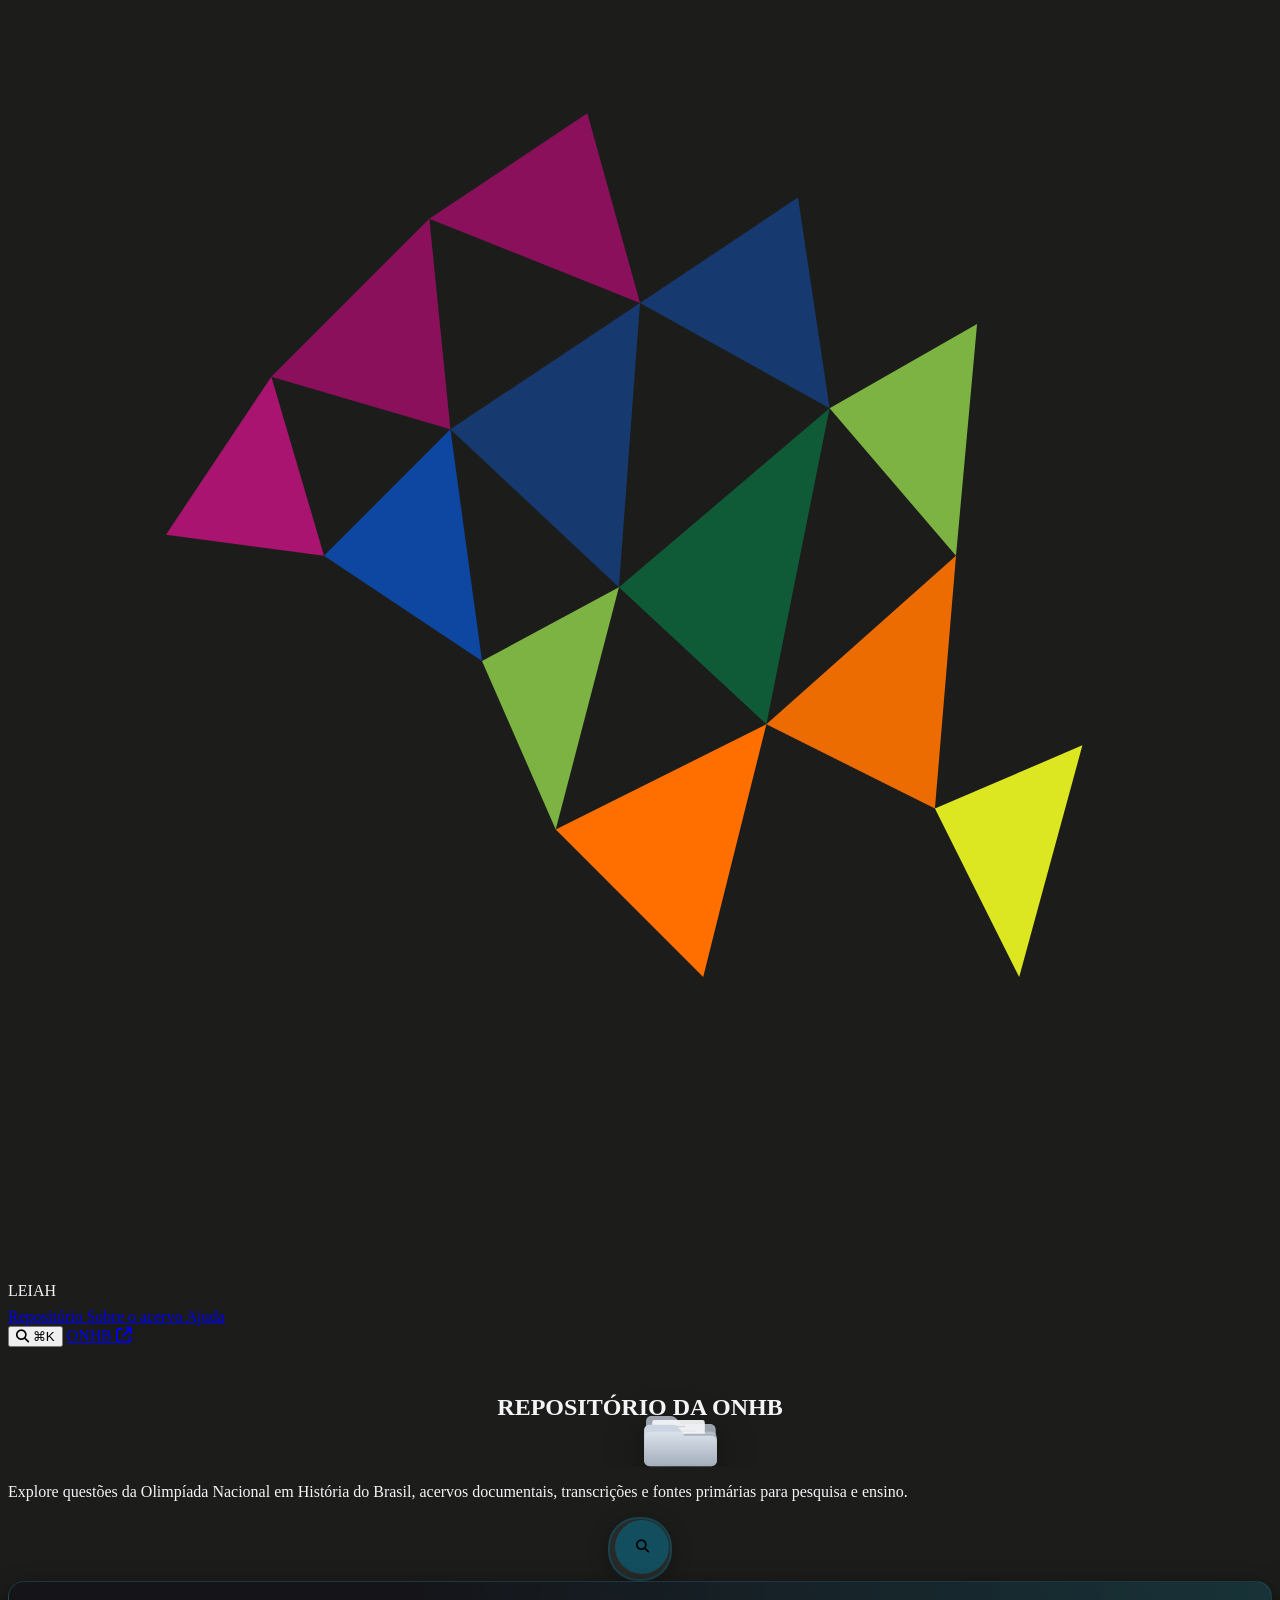
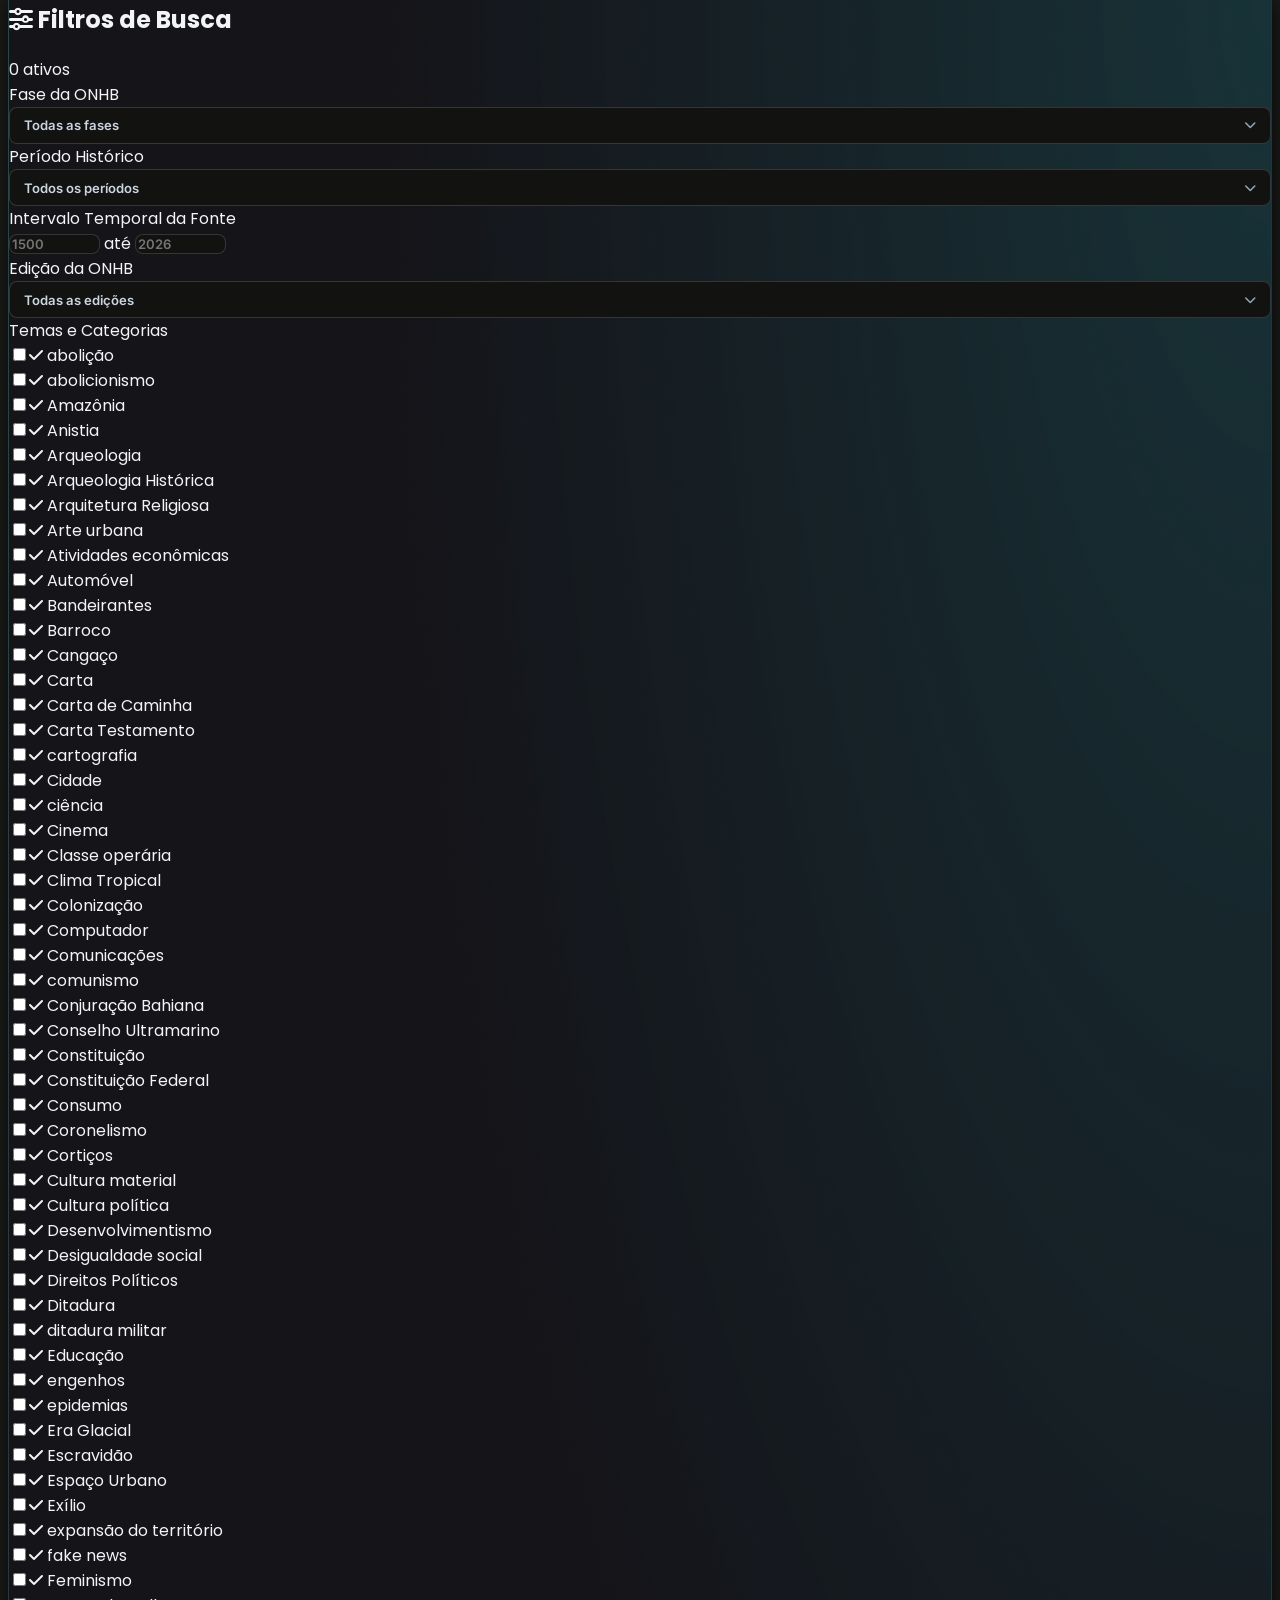
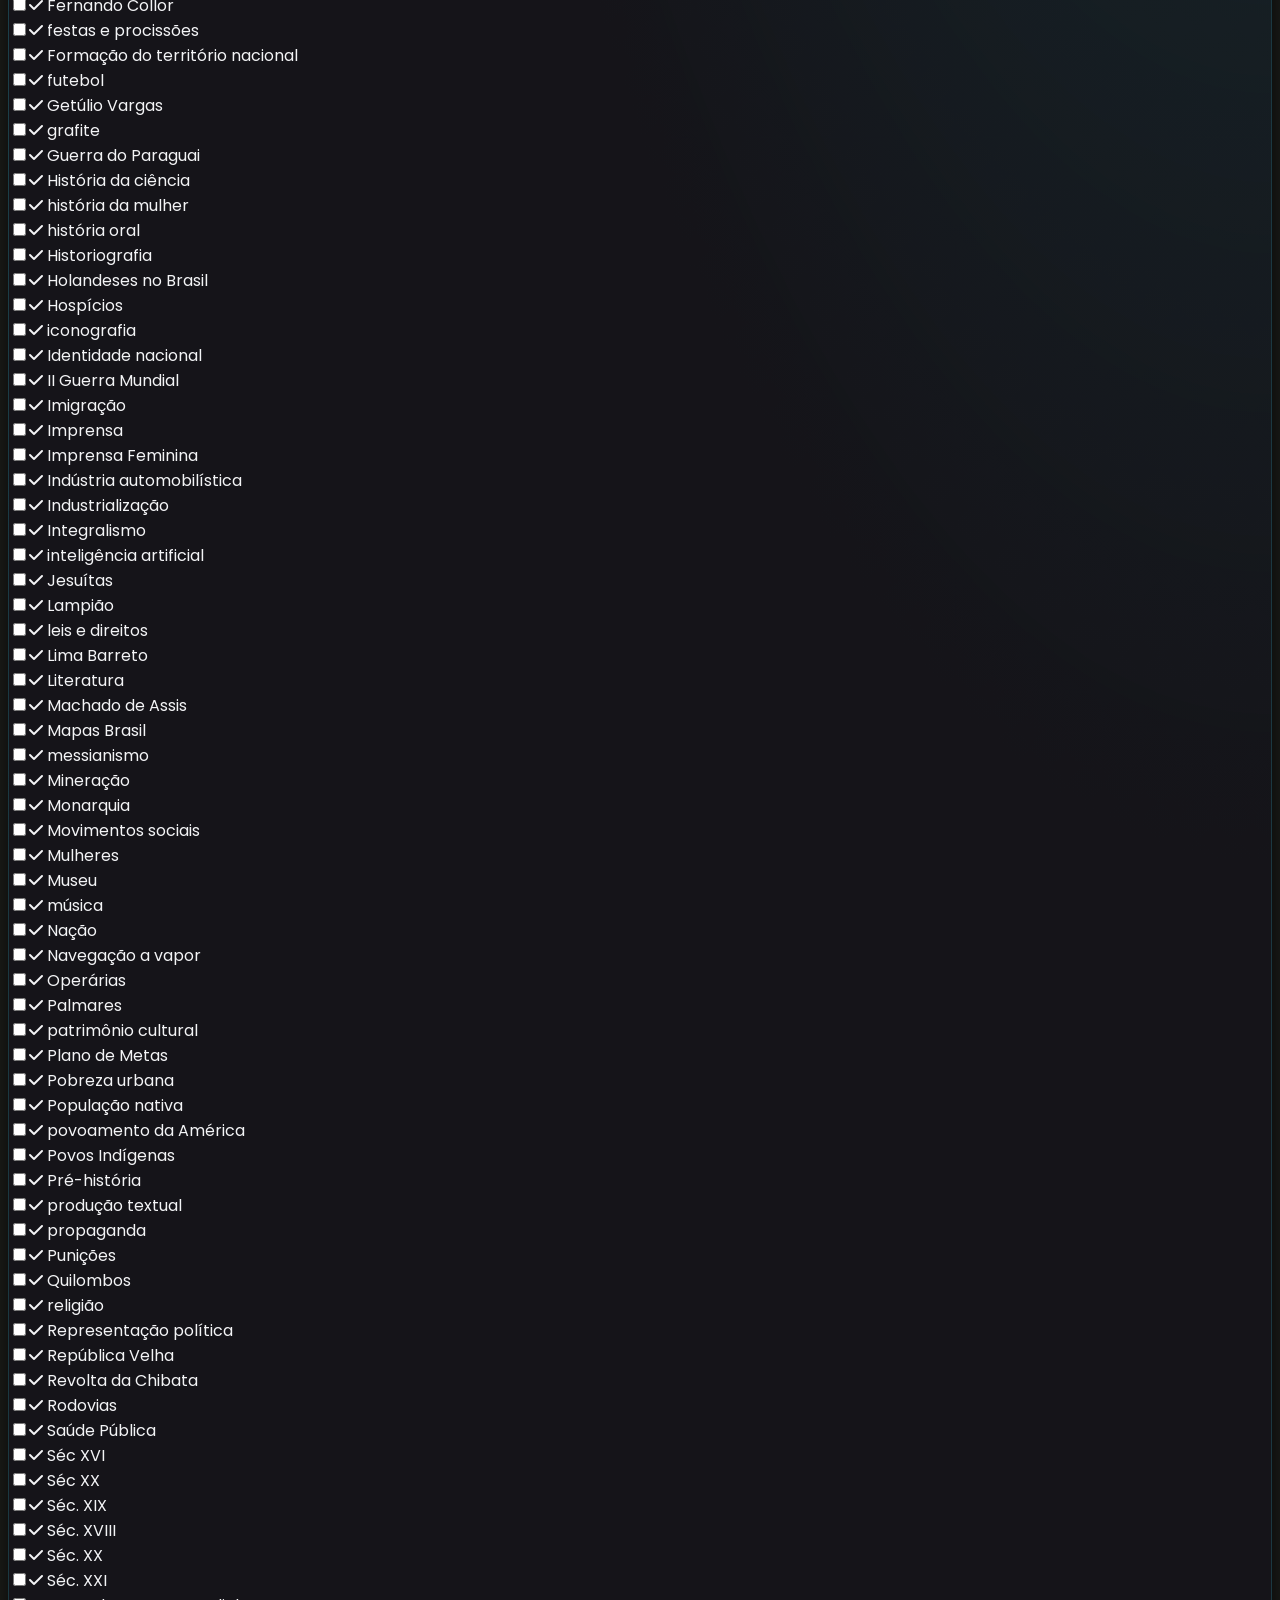
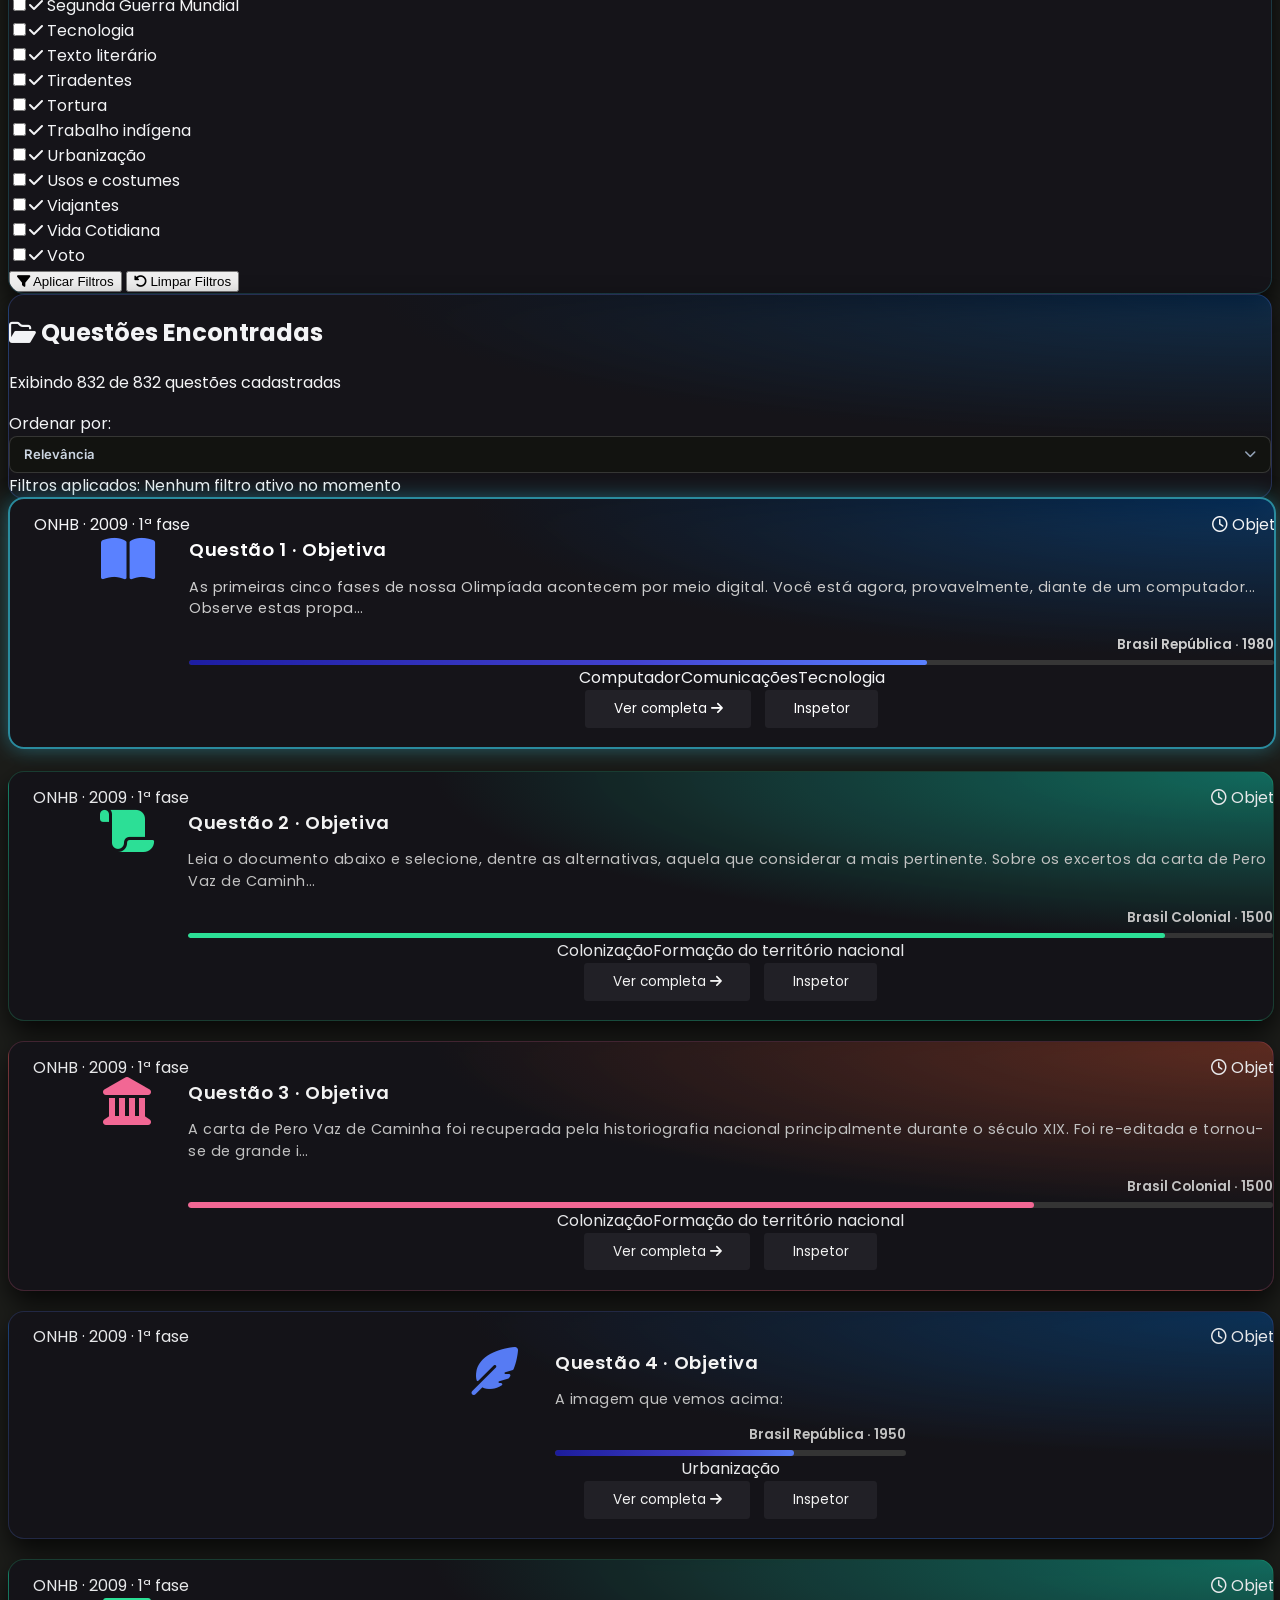
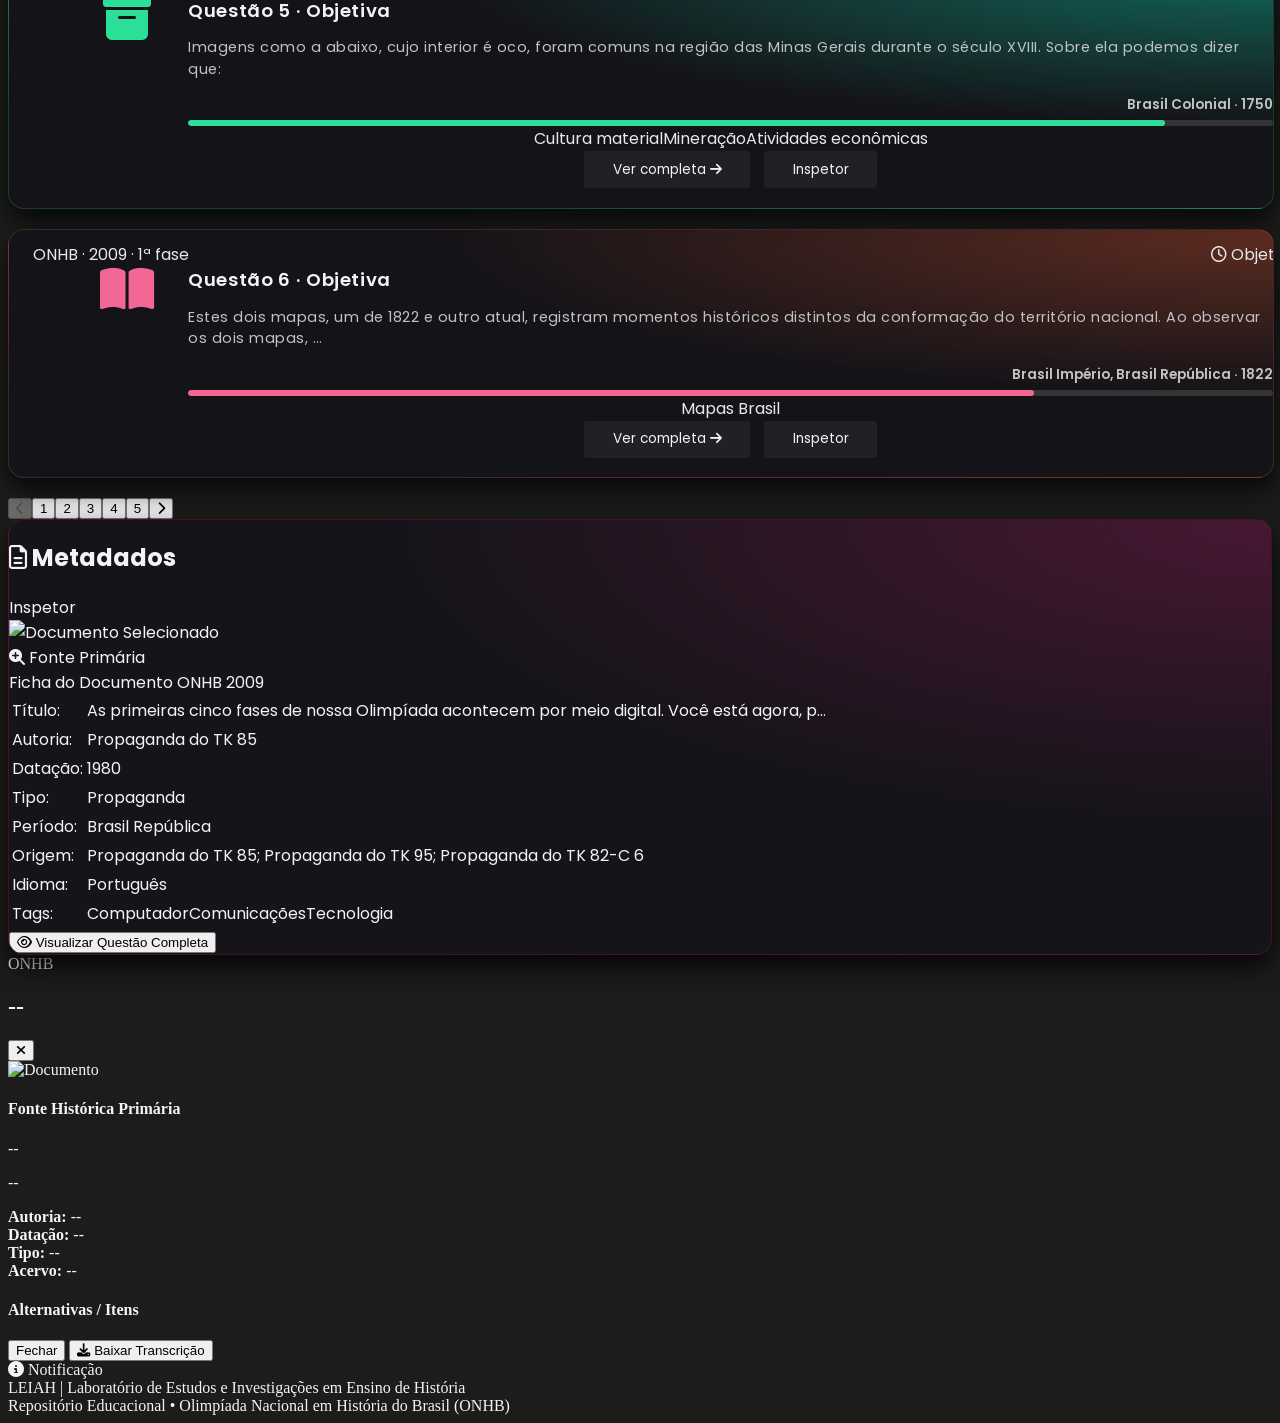
==== ONHB_Network-main/web/index.html @ f1f1f7a7 "Add files via upload" ====
<!DOCTYPE html>
<html lang="pt-BR" class="scroll-smooth dark">
<head>
  <meta charset="UTF-8">
  <meta name="viewport" content="width=device-width, initial-scale=1.0">
  <title>LEIAH - Repositório de Questões de História e ONHB</title>
  
  <!-- FontAwesome Icons -->
  <link rel="stylesheet" href="https://cdnjs.cloudflare.com/ajax/libs/font-awesome/6.4.0/css/all.min.css">
  
  <!-- Google Fonts -->
  <link rel="preconnect" href="https://fonts.googleapis.com">
  <link rel="preconnect" href="https://fonts.gstatic.com" crossorigin>
  <link href="https://fonts.googleapis.com/css2?family=Inter:wght@300;400;500;600;700;800&family=Lora:ital,wght@0,500;0,600;0,700;1,400&family=Montserrat:wght@700;800;900&family=Poppins:wght@400;600&family=Roboto:wght@300;400;500;700&family=Silkscreen:wght@400;700&family=VT323&display=swap" rel="stylesheet">
  
  <!-- Tailwind CSS CDN -->
  <script src="https://cdn.tailwindcss.com"></script>

  <script>
    window.tailwind = window.tailwind || {};
    window.tailwind.config = {
      darkMode: 'class',
      theme: {
        extend: {
          colors: {
            leiahTeal: {
              DEFAULT: '#134e5e',
              dark: '#0a2c37',
              light: '#1b6b7d',
              muted: '#e8f1f3',
              accent: '#2a8b9e'
            },
            leiahNavy: '#0c2333',
            leiahMagenta: '#8A105B',
            academicBg: '#1c1d1a',
            surfaceCard: '#252622',
            surfaceInput: '#181916',
            borderLine: '#343632'
          },
          fontFamily: {
            sans: ['Inter', 'Roboto', 'sans-serif'],
            serif: ['Lora', 'Georgia', 'serif'],
            display: ['Montserrat', 'Inter', 'sans-serif']
          }
        }
      }
    };
  </script>

  <style>
    :root {
      --bg-academic: #1c1d1a;
      --card-bg: #252622;
      --primary-teal: #134e5e;
      --primary-hover: #1b6b7d;
      --text-main: #f3f4f6;
      --text-muted: #9ca3af;
      --border-color: rgba(255, 255, 255, 0.12);
      --font-family: 'Montserrat', sans-serif;
    }

    body {
      background-color: var(--bg-academic);
      color: var(--text-main);
      overflow-x: hidden;
    }

    /* Custom Scrollbar */
    ::-webkit-scrollbar {
      width: 8px;
    }
    ::-webkit-scrollbar-track {
      background: #121310;
    }
    ::-webkit-scrollbar-thumb {
      background: #343632;
      border-radius: 4px;
    }
    ::-webkit-scrollbar-thumb:hover {
      background: #134e5e;
    }

    .reveal {
      opacity: 0;
      visibility: hidden;
      transition: opacity 0.8s cubic-bezier(0.16, 1, 0.3, 1), 
                  transform 0.8s cubic-bezier(0.16, 1, 0.3, 1), 
                  visibility 0.8s;
      will-change: opacity, transform;
    }
    .reveal.active {
      opacity: 1;
      visibility: visible;
      transform: none !important;
    }
    .reveal-fade-up { transform: translateY(24px); }
    .reveal-fade-right { transform: translateX(-24px); }
    .reveal-fade-left { transform: translateX(24px); }

    /* Logo Dropping Text Effect */
    .dropping-texts-container {
      display: inline-flex;
      align-items: center;
      position: relative;
      height: 32px;
      width: 120px;
      overflow: hidden;
      vertical-align: middle;
      margin-left: 8px;
    }

    .dropping-texts {
      display: inline-block;
      position: relative;
      width: 100%;
      height: 32px;
    }

    .dropping-texts > div {
      font-size: 0px;
      opacity: 0;
      margin-left: -20px;
      position: absolute;
      top: 4px;
      left: 0;
      font-family: 'Inter', sans-serif;
      font-weight: 600;
      color: #38bdf8;
      white-space: nowrap;
      text-shadow: 0px 2px 8px rgba(0,0,0,0.4);
    }

    .dropping-texts > div:nth-child(1) { animation: roll 6s linear infinite 0s; }
    .dropping-texts > div:nth-child(2) { animation: roll 6s linear infinite 1.5s; }
    .dropping-texts > div:nth-child(3) { animation: roll 6s linear infinite 3.0s; }
    .dropping-texts > div:nth-child(4) { animation: roll2 6s linear infinite 4.5s; }

    @keyframes roll {
      0% { font-size: 0px; opacity: 0; margin-left: -20px; transform: rotate(-25deg); }
      3% { opacity: 1; transform: rotate(0deg); }
      5% { font-size: 13px; opacity: 1; margin-left: 0px; }
      22% { font-size: 13px; opacity: 1; margin-left: 0px; transform: rotate(0deg); }
      29% { font-size: 0px; opacity: 0.5; margin-left: 15px; margin-top: 30px; }
      100% { font-size: 0px; opacity: 0; margin-left: -20px; transform: rotate(15deg); }
    }

    @keyframes roll2 {
      0% { font-size: 0px; opacity: 0; margin-left: -20px; transform: rotate(-25deg); }
      3% { opacity: 1; transform: rotate(0deg); }
      5% { font-size: 13px; opacity: 1; margin-left: 0px; }
      30% { font-size: 13px; opacity: 1; margin-left: 0px; transform: rotate(0deg); }
      37% { font-size: 60px; opacity: 0; margin-left: -100px; margin-top: -60px; }
      100% { font-size: 0px; opacity: 0; margin-left: -20px; transform: rotate(15deg); }
    }

    .hero-folder-stage {
      position: relative;
      width: 100%;
      min-height: 120px;
      display: flex;
      align-items: center;
      justify-content: center;
      overflow: hidden;
    }

    .folder-wrapper {
      position: absolute;
      top: 50%;
      left: 50%;
      z-index: 10;
      pointer-events: none;
      mix-blend-mode: exclusion;
      animation: folderMove 7s cubic-bezier(0.45, 0.05, 0.55, 0.95) infinite alternate;
    }

    @keyframes folderMove {
      0% { transform: translate(-38vw, -50%) rotate(-6deg) scale(0.85); }
      50% { transform: translate(0vw, -60%) rotate(3deg) scale(1.05); }
      100% { transform: translate(38vw, -50%) rotate(8deg) scale(0.9); }
    }

    .folder-icon {
      width: clamp(70px, 9vmin, 120px);
      height: auto;
      filter: drop-shadow(0 10px 18px rgba(0,0,0,0.4));
    }

    .folder-inner {
      animation: folderFloat 3s ease-in-out infinite alternate;
    }

    @keyframes folderFloat {
      0% { transform: translateY(0px); }
      100% { transform: translateY(-10px); }
    }

    .filter-tag-checkbox:checked + label {
      background-color: #134e5e;
      color: #ffffff;
      border-color: #2a8b9e;
      box-shadow: 0 0 10px rgba(42, 139, 158, 0.3);
    }

    .doc-preview-img {
      transition: opacity 0.3s ease, transform 0.3s ease;
    }

    .search-wrapper {
      position: relative;
      margin: 0 auto;
      display: flex;
      align-items: center;
      justify-content: center;
    }

    .search-wrapper .input-holder {    
      height: 60px;
      width: 60px;
      overflow: hidden;
      background: rgba(255, 255, 255, 0.06);
      border-radius: 30px;
      position: relative;
      border: 2px solid rgba(19, 78, 94, 0.7);
      transition: all 0.35s ease-in-out;
      box-shadow: 0 4px 20px rgba(0, 0, 0, 0.3);
    }

    .search-wrapper.active .input-holder {
      width: 520px;
      max-width: 85vw;
      border-radius: 40px;
      background: rgba(24, 25, 22, 0.95);
      border-color: #2a8b9e;
      box-shadow: 0 10px 30px rgba(0, 0, 0, 0.6), 0 0 20px rgba(19, 78, 94, 0.4);
    }

    .search-wrapper .input-holder .search-input {
      width: 100%;
      height: 50px;
      padding: 0px 70px 0px 24px;
      opacity: 0;
      position: absolute;
      top: 3px;
      left: 0px;
      background: transparent;
      border: none;
      outline: none;
      font-family: 'Inter', sans-serif;
      font-size: 15px;
      font-weight: 500;
      color: #f3f4f6;
      transform: translate(0, 10px);
      transition: all .3s ease-in-out;
    }

    .search-wrapper.active .input-holder .search-input {
      opacity: 1;
      transform: translate(0, 0);
      transition-delay: 0.15s;
    }

    .search-wrapper .input-holder .search-icon {
      width: 54px;
      height: 54px;
      border: none;
      border-radius: 27px;
      background: #134e5e;
      padding: 0px;
      outline: none;
      position: absolute;
      top: 1px;
      right: 1px;
      cursor: pointer;
      display: flex;
      align-items: center;
      justify-content: center;
      transition: all 0.3s ease-in-out;
    }

    .search-wrapper.active .input-holder .search-icon {
      width: 44px;
      height: 44px;
      margin: 5px;
      border-radius: 22px;
      background: #1b6b7d;
    }

    .search-wrapper.active .input-holder .search-icon:hover {
      background: #2a8b9e;
      transform: scale(1.05);
    }

    .search-wrapper .close {
      position: absolute;
      z-index: 1;
      top: 18px;
      right: 18px;
      width: 24px;
      height: 24px;
      cursor: pointer;
      opacity: 0;
      pointer-events: none;
      transition: all .3s ease-in-out;
    }

    .search-wrapper .close::before,
    .search-wrapper .close::after {
      content: '';
      position: absolute;
      width: 18px;
      height: 2px;
      background: #9ca3af;
      border-radius: 2px;
      top: 11px;
      left: 3px;
      transition: background 0.2s ease;
    }

    .search-wrapper .close::before { transform: rotate(45deg); }
    .search-wrapper .close::after { transform: rotate(-45deg); }

    .search-wrapper.active .close {
      opacity: 1;
      pointer-events: auto;
      right: -36px;
      transition-delay: 0.2s;
    }

    .search-wrapper .close:hover::before,
    .search-wrapper .close:hover::after {
      background: #f87171;
    }

    .card-custom {
      position: relative;
      z-index: 10;
      max-width: 100%;
      min-height: 18rem;
      width: 100%;
      display: grid;
      place-content: center;
      place-items: center;
      text-align: center;
      box-shadow: 0.063em 0.75em 1.563em rgba(0, 0, 0, 0.78);
      border-radius: 1rem;
      font-family: "Poppins", sans-serif;
      margin-bottom: 1.25rem;
      overflow: hidden;
      transition: all 0.25s ease;
      cursor: pointer;
    }

    @media screen and (min-width: 33.75rem) {
      .card-custom {
        min-height: 14rem;
      }
    }

    .card-custom .card-header {
      position: absolute;
      top: 0;
      left: 0;
      right: 0;
      width: 100%;
      display: flex;
      align-items: center;
      justify-content: space-between;
      padding: 0.8em 1.2em 0em 1.5em;
      z-index: 2;
    }

    .card-custom .card-header .close {
      color: #d9d9d9;
      width: 1.5rem;
      cursor: pointer;
    }

    .card-custom .card-body {
      width: 100%;
      padding: 2.2em 1.8em 1.2em 1.8em;
      text-align: left;
    }

    @media screen and (min-width: 33.75rem) {
      .card-custom .card-body {
        display: flex;
        text-align: unset;
        align-items: flex-start;
      }
    }

    .card-custom .card-body .icon {
      width: 3rem;
      font-size: 2.5rem;
      display: flex;
      align-items: center;
      justify-content: center;
      flex-shrink: 0;
    }

    @media screen and (min-width: 33.75rem) {
      .card-custom .card-body .icon {
        width: 4rem;
        font-size: 3rem;
      }
    }

    .card-custom .card-body > div {
      width: 100%;
    }

    @media screen and (min-width: 33.75rem) {
      .card-custom .card-body > div {
        margin-left: 1.8em;
      }
    }

    .card-custom .card-body h3 {
      text-align: left;
      color: #fff;
      font-size: 1.15rem;
      letter-spacing: 0.035em;
      margin-top: 0.2em;
      margin-bottom: 0.5em;
      font-weight: 600;
      line-height: 1.3;
    }

    .card-custom .card-body p {
      text-align: left;
      color: #cccccc;
      font-size: 0.9rem;
      letter-spacing: 0.031rem;
      line-height: 1.5;
    }

    .card-custom .progress {
      width: 100%;
      margin-top: 0.938rem;
    }

    @media screen and (min-width: 33.75rem) {
      .card-custom .progress {
        display: flex;
        align-items: center;
        justify-content: center;
      }
    }

    .card-custom .progress > div {
      width: 100%;
    }

    .card-custom .progress .progress-bar {
      position: relative;
      width: 100%;
      background: #363636;
      height: 0.35rem;
      display: block;
      border-radius: 3.125rem;
      overflow: hidden;
    }

    .card-custom .progress .progress-bar:after {
      position: absolute;
      content: "";
      top: 0;
      left: 0;
      right: 0;
      bottom: 0;
      height: 100%;
      display: block;
      border-radius: 3.125rem;
    }

    .card-custom .progress span:first-of-type {
      color: #cccccc;
      text-align: right;
      font-weight: 600;
      width: 100%;
      display: block;
      margin-bottom: 0.313rem;
      font-size: 0.85rem;
    }

    .card-custom .btn-first,
    .card-custom .btn-second {
      background: #222127;
      color: #fff;
      border-radius: 0.25em;
      padding: 0.45rem 1.2rem;
      display: inline-block;
      font-size: 0.85rem;
      text-decoration: none;
      transition: all 0.2s ease;
      cursor: pointer;
    }

    @media screen and (min-width: 33.75rem) {
      .card-custom .btn-first,
      .card-custom .btn-second {
        padding: 0.55rem 1.8rem;
      }
    }

    .card-custom .btn-second {
      margin-left: 1em;
    }

    /* Blue Variation */
    .card-custom.blue {
      background: radial-gradient(
        ellipse at right top,
        #00458f8f 0%,
        #151419 45%,
        #151419 100%
      );
      opacity: 0.95;
      border: 1px solid rgba(90, 129, 255, 0.2);
    }

    .card-custom.blue:hover {
      opacity: 1;
    }

    .card-custom.blue .icon {
      color: #5a81ff;
    }

    .card-custom.blue .progress-bar:after {
      width: 68%;
      background: #5a81ff;
      background: linear-gradient(90deg, #1d1da3 0%, #4242cf 60%, #5a81ff 100%);
    }

    .card-custom.blue .btn-first:hover {
      background: #5a81ff;
      color: #fff;
    }

    .card-custom.blue .btn-second:hover {
      background: #3b5bdb;
      color: #fff;
    }

    /* Green Variation */
    .card-custom.green {
      background: radial-gradient(
        ellipse at right top,
        #107667ed 0%,
        #151419 47%,
        #151419 100%
      );
      opacity: 0.95;
      border: 1px solid rgba(46, 234, 157, 0.2);
    }

    .card-custom.green:hover {
      opacity: 1;
    }

    .card-custom.green .icon {
      color: #2eea9d;
    }

    .card-custom.green .progress-bar:after {
      width: 90%;
      background: #2eea9d;
    }

    .card-custom.green .btn-first:hover {
      background: #ccff00;
      color: #111;
    }

    .card-custom.green .btn-second:hover {
      background: #2eea9d;
      color: #111;
    }

    /* Red Variation */
    .card-custom.red {
      background: radial-gradient(
        ellipse at right top,
        #a63d2a82 0%,
        #151419 47%,
        #151419 100%
      );
      opacity: 0.95;
      border: 1px solid rgba(254, 108, 155, 0.2);
    }

    .card-custom.red:hover {
      opacity: 1;
    }

    .card-custom.red .icon {
      color: #fe6c9b;
    }

    .card-custom.red .progress-bar:after {
      width: 78%;
      background: #fe6c9b;
    }

    .card-custom.red .btn-first:hover {
      background: #ff6d57;
      color: #111;
    }

    .card-custom.red .btn-second:hover {
      background: #fe6c9b;
      color: #fff;
    }

    /* Active Selected Highlight */
    .card-custom.active-selected {
      border: 2px solid #2a8b9e !important;
      box-shadow: 0 0 20px rgba(42, 139, 158, 0.6) !important;
      transform: translateY(-2px);
      opacity: 1;
    }

    .panel-card-custom {
      position: relative;
      z-index: 10;
      box-shadow: 0.063em 0.75em 1.563em rgba(0, 0, 0, 0.78);
      border-radius: 1rem;
      font-family: "Poppins", sans-serif;
      overflow: hidden;
      transition: all 0.25s ease;
      background: radial-gradient(
        ellipse at right top,
        rgba(19, 78, 94, 0.45) 0%,
        #151419 50%,
        #151419 100%
      );
      border: 1px solid rgba(42, 139, 158, 0.3);
    }

    .panel-card-custom:hover {
      border-color: rgba(42, 139, 158, 0.5);
      box-shadow: 0 12px 30px rgba(0, 0, 0, 0.8), 0 0 15px rgba(19, 78, 94, 0.25);
    }

    .panel-card-custom.magenta {
      background: radial-gradient(
        ellipse at right top,
        rgba(138, 16, 91, 0.4) 0%,
        #151419 50%,
        #151419 100%
      );
      border: 1px solid rgba(138, 16, 91, 0.35);
    }

    .panel-card-custom.magenta:hover {
      border-color: rgba(236, 72, 153, 0.5);
      box-shadow: 0 12px 30px rgba(0, 0, 0, 0.8), 0 0 15px rgba(138, 16, 91, 0.3);
    }

    .panel-card-custom.blue {
      background: radial-gradient(
        ellipse at right top,
        rgba(0, 69, 143, 0.4) 0%,
        #151419 50%,
        #151419 100%
      );
      border: 1px solid rgba(90, 129, 255, 0.25);
    }

    .panel-card-custom.blue:hover {
      border-color: rgba(90, 129, 255, 0.5);
      box-shadow: 0 12px 30px rgba(0, 0, 0, 0.8), 0 0 15px rgba(90, 129, 255, 0.3);
    }

    /* Estilos para os Campos de Filtro: Letras escuras/sóbrias e Animação de Abertura */
    .pixel-input-field,
    .custom-select-trigger,
    #yearStart,
    #yearEnd,
    #mainSearchInput {
      font-family: 'Inter', sans-serif !important;
      font-size: 0.82rem !important;
      font-weight: 600 !important;
      background-color: #121310 !important;
      color: #cbd5e1 !important; /* Texto sóbrio e escuro/neutro, sem cores chamativas */
      border: 1.5px solid rgba(255, 255, 255, 0.15) !important;
      border-radius: 0.5rem !important;
      transition: all 0.25s cubic-bezier(0.4, 0, 0.2, 1);
    }

    .pixel-input-field:hover,
    .custom-select-trigger:hover,
    #yearStart:hover,
    #yearEnd:hover,
    #mainSearchInput:hover {
      border-color: rgba(42, 139, 158, 0.8) !important;
      color: #f1f5f9 !important;
      background-color: #181916 !important;
      box-shadow: 0 4px 12px rgba(0, 0, 0, 0.4);
    }

    .pixel-input-field:focus,
    .custom-select-trigger.active,
    #yearStart:focus,
    #yearEnd:focus,
    #mainSearchInput:focus {
      border-color: #2a8b9e !important;
      color: #ffffff !important;
      box-shadow: 0 0 0 3px rgba(42, 139, 158, 0.25) !important;
      outline: none !important;
    }

    /* Animações e Design do Menu Dropdown Customizado ao Clicar */
    .custom-select-wrapper {
      position: relative;
      user-select: none;
    }

    .custom-select-trigger {
      display: flex;
      align-items: center;
      justify-content: space-between;
      padding: 0.6rem 0.85rem;
      cursor: pointer;
    }

    .custom-select-trigger i.chevron {
      transition: transform 0.3s cubic-bezier(0.34, 1.56, 0.64, 1);
      font-size: 0.75rem;
      color: #94a3b8;
    }

    .custom-select-wrapper.open .custom-select-trigger i.chevron {
      transform: rotate(180deg);
      color: #2a8b9e;
    }

    /* Menu de opções animado que abre ao clicar */
    .custom-options-menu {
      position: absolute;
      top: calc(100% + 6px);
      left: 0;
      right: 0;
      background-color: #181916;
      border: 1px solid rgba(42, 139, 158, 0.4);
      border-radius: 0.65rem;
      box-shadow: 0 12px 28px rgba(0, 0, 0, 0.85), 0 0 15px rgba(19, 78, 94, 0.2);
      z-index: 50;
      overflow: hidden;
      opacity: 0;
      visibility: hidden;
      transform: translateY(-10px) scale(0.96);
      transform-origin: top center;
      transition: opacity 0.25s ease, transform 0.3s cubic-bezier(0.16, 1, 0.3, 1), visibility 0.25s;
      pointer-events: none;
    }

    .custom-select-wrapper.open .custom-options-menu {
      opacity: 1;
      visibility: visible;
      transform: translateY(0) scale(1);
      pointer-events: auto;
    }

    /* Itens de opção do menu */
    .custom-option {
      padding: 0.65rem 0.9rem;
      font-size: 0.8rem;
      font-weight: 500;
      color: #cbd5e1; /* Cor escurinha e legível */
      cursor: pointer;
      display: flex;
      align-items: center;
      justify-content: space-between;
      transition: all 0.15s ease;
      border-bottom: 1px solid rgba(255, 255, 255, 0.05);
    }

    .custom-option:last-child {
      border-bottom: none;
    }

    .custom-option:hover {
      background-color: rgba(42, 139, 158, 0.2);
      color: #ffffff;
      padding-left: 1.1rem;
    }

    .custom-option.selected {
      background-color: #134e5e;
      color: #ffffff;
      font-weight: 700;
    }

    .custom-option.selected::after {
      content: "✓";
      font-size: 0.75rem;
      color: #38bdf8;
    }
  </style>
</head>
<body class="min-h-screen flex flex-col justify-between font-sans bg-[#1c1d1a] text-gray-100 selection:bg-leiahTeal selection:text-white">

  <header class="bg-[#0c2333] text-white shadow-xl sticky top-0 z-50 border-b border-white/10 backdrop-blur-md bg-opacity-95">
    <div class="max-w-[1440px] mx-auto px-4 sm:px-6 lg:px-8">
      <div class="flex items-center justify-between h-16">
        
        <!-- Vector Logo & Dropping Texts -->
        <div class="flex items-center space-x-3 cursor-pointer group" onclick="window.scrollTo({top:0, behavior:'smooth'})">
          <svg class="w-9 h-9 overflow-visible transition-transform group-hover:scale-105 duration-300" viewBox="0 0 120 120" xmlns="http://www.w3.org/2000/svg">
            <g id="mosaic-head">
              <polygon points="40,20 55,10 60,28" fill="#8A105B" />
              <polygon points="25,35 40,20 42,40" fill="#8A105B" />
              <polygon points="15,50 25,35 30,52" fill="#A8146F" />
              <polygon points="60,28 75,18 78,38" fill="#163A70" />
              <polygon points="42,40 60,28 58,55" fill="#163A70" />
              <polygon points="30,52 42,40 45,62" fill="#0D47A1" />
              <polygon points="78,38 92,30 90,52" fill="#7CB342" />
              <polygon points="58,55 78,38 72,68" fill="#0F5A37" />
              <polygon points="45,62 58,55 52,78" fill="#7CB342" />
              <polygon points="72,68 90,52 88,76" fill="#ED6C02" />
              <polygon points="52,78 72,68 66,92" fill="#FF6F00" />
              <polygon points="88,76 102,70 96,92" fill="#DCE721" />
            </g>
          </svg>
          
          <div class="flex items-center">
            <span class="text-2xl font-display font-black tracking-tight text-white group-hover:text-teal-300 transition-colors">
              LEIAH
            </span>

            <!-- Dropping Text Animation -->
            <div class="dropping-texts-container hidden sm:inline-flex">
              <div class="dropping-texts">
                <div>História</div>
                <div>Pesquisa</div>
                <div>Ensino</div>
                <div>Acervo</div>
              </div>
            </div>
          </div>
        </div>

        <!-- Navigation Links -->
        <nav class="hidden md:flex space-x-8">
          <a href="#repositorio" class="text-sm font-semibold text-teal-400 border-b-2 border-teal-400 pb-1 tracking-wide">
            Repositório
          </a>
          <a href="javascript:void(0)" onclick="showNotification('Informações sobre o acervo do LEIAH')" class="text-sm font-medium text-gray-300 hover:text-white transition-colors pb-1 tracking-wide">
            Sobre o acervo
          </a>
          <a href="javascript:void(0)" onclick="showNotification('Guia de utilização: Use os filtros laterais e a barra de pesquisa para explorar o acervo.')" class="text-sm font-medium text-gray-300 hover:text-white transition-colors pb-1 tracking-wide">
            Ajuda
          </a>
        </nav>

        <!-- Quick Action Shortcuts -->
        <div class="flex items-center space-x-3">
          <button id="quickSearchBtn" class="p-2 text-gray-300 hover:text-white transition-colors rounded-lg hover:bg-white/10 flex items-center gap-1.5 text-xs font-medium" title="Atalho de busca (Ctrl+K)">
            <i class="fa-solid fa-magnifying-glass text-base"></i>
            <span class="hidden lg:inline-block bg-white/10 px-1.5 py-0.5 rounded text-[10px] text-gray-400 border border-white/10">⌘K</span>
          </button>
          
          <a href="https://www.olimpiadadehistoria.com.br" target="_blank" rel="noopener" class="inline-flex items-center gap-1.5 bg-[#8A105B] hover:bg-pink-700 text-white text-xs font-bold px-3.5 py-2 rounded-lg transition-all shadow-md hover:shadow-pink-900/40 active:scale-95">
            <span>ONHB</span> <i class="fa-solid fa-arrow-up-right-from-square text-[10px]"></i>
          </a>
        </div>

      </div>
    </div>
  </header>

  <section class="py-10 bg-[#1c1d1a] border-b border-white/10 reveal reveal-fade-up">
    <div class="max-w-[1440px] mx-auto px-4 sm:px-6 lg:px-8 text-center space-y-4">
      
      <!-- Hero Folder Stage -->
      <div class="hero-folder-stage">
        <h1 id="titleText" class="text-2xl sm:text-4xl md:text-5xl lg:text-6xl font-black text-white tracking-wide uppercase select-none leading-tight whitespace-nowrap px-2 font-display">
          REPOSITÓRIO DA <span class="text-[#8A105B] drop-shadow-[0_0_15px_rgba(138,16,91,0.5)]">ONHB</span>
        </h1>

        <!-- Folder Floating Layer -->
        <div class="folder-wrapper" id="folderWrapper">
          <div class="folder-inner">
            <svg class="folder-icon" viewBox="0 0 200 160" fill="none" xmlns="http://www.w3.org/2000/svg">
              <path d="M15 35 C15 28 20 22 27 22 L75 22 C82 22 88 26 92 31 L102 42 L173 42 C181 42 187 48 187 56 L187 130 C187 138 181 144 173 144 L27 144 C19 144 13 138 13 130 Z" fill="#9CA3AF" />
              <rect x="30" y="32" width="130" height="90" rx="6" fill="#F3F4F6" opacity="0.95" />
              <line x1="42" y1="48" x2="110" y2="48" stroke="#D1D5DB" stroke-width="4" stroke-linecap="round" />
              <line x1="42" y1="60" x2="140" y2="60" stroke="#E5E7EB" stroke-width="4" stroke-linecap="round" />
              <line x1="42" y1="72" x2="125" y2="72" stroke="#E5E7EB" stroke-width="4" stroke-linecap="round" />
              <path d="M10 58 C10 50 16 44 24 44 L80 44 C86 44 92 47 96 52 L108 66 L176 66 C184 66 190 72 190 80 L190 132 C190 140 184 146 176 146 L24 146 C16 146 10 140 10 132 Z" fill="#CBD5E1" />
              <path d="M10 132 L10 75 C10 67 16 61 24 61 L176 61 C184 61 190 67 190 75 L190 132 C190 140 184 146 176 146 L24 146 C16 146 10 140 10 132 Z" fill="url(#folder_grad)" opacity="0.3" />
              <path d="M108 66 L176 66 C184 66 190 72 190 80 L190 85 C190 77 184 71 176 71 L108 71 Z" fill="#64748B" opacity="0.4" />
              <defs>
                <linearGradient id="folder_grad" x1="100" y1="61" x2="100" y2="146" gradientUnits="userSpaceOnUse">
                  <stop stop-color="#FFFFFF"/>
                  <stop offset="1" stop-color="#475569"/>
                </linearGradient>
              </defs>
            </svg>
          </div>
        </div>
      </div>

      <p class="text-sm sm:text-base text-gray-300 font-sans max-w-2xl mx-auto leading-relaxed">
        Explore questões da Olimpíada Nacional em História do Brasil, acervos documentais, transcrições e fontes primárias para pesquisa e ensino.
      </p>

      <!-- Search Wrapper -->
      <div class="pt-4 max-w-3xl mx-auto flex flex-col items-center">
        <div class="search-wrapper" id="searchWrapper">
          <div class="input-holder">
            <input type="text" class="search-input" id="mainSearchInput" placeholder="Digite palavra-chave, tema, autor ou período..." />
            <button class="search-icon" id="searchIconBtn" title="Buscar no acervo">
              <i class="fa-solid fa-magnifying-glass text-white text-lg"></i>
            </button>
          </div>
          <span class="close" id="searchCloseBtn" title="Fechar busca"></span>
        </div>
      </div>

    </div>
  </section>

  <main id="repositorio" class="max-w-[1440px] mx-auto px-4 sm:px-6 lg:px-8 py-8 flex-grow w-full">
    <div class="grid grid-cols-1 lg:grid-cols-12 gap-6">

      <!-- LEFT SIDEBAR: FILTERS -->
      <aside class="lg:col-span-4 space-y-6">
        <div class="panel-card-custom p-6 space-y-6 reveal reveal-fade-right">
          
          <div class="flex items-center justify-between pb-3.5 border-b border-white/10">
            <h2 class="text-lg font-serif font-bold text-gray-100 flex items-center gap-2">
              <i class="fa-solid fa-sliders text-teal-400 text-base"></i> Filtros de Busca
            </h2>
            <span id="activeFiltersBadge" class="text-xs font-bold bg-leiahTeal/40 text-teal-200 px-3 py-1 rounded-full border border-teal-500/30">
              0 ativos
            </span>
          </div>

          <!-- Filter: Phase -->
          <div class="space-y-2">
            <label class="text-xs font-bold uppercase tracking-wider text-gray-300 block">Fase da ONHB</label>
            <div class="custom-select-wrapper" id="wrapperFase">
              <div class="custom-select-trigger" data-value="all">
                <span class="selected-text">Todas as fases</span>
                <i class="fa-solid fa-chevron-down chevron"></i>
              </div>
              <div class="custom-options-menu">
                <div class="custom-option selected" data-value="all">Todas as fases</div>
                <div class="custom-option" data-value="1ª fase">1ª fase</div>
                <div class="custom-option" data-value="2ª fase">2ª fase</div>
                <div class="custom-option" data-value="3ª fase">3ª fase</div>
                <div class="custom-option" data-value="Fase Final">Fase Final</div>
              </div>
            </div>
          </div>

          <!-- Filter: Historical Period -->
          <div class="space-y-2">
            <label class="text-xs font-bold uppercase tracking-wider text-gray-300 block">Período Histórico</label>
            <div class="custom-select-wrapper" id="wrapperPeriodo">
              <div class="custom-select-trigger" data-value="all">
                <span class="selected-text">Todos os períodos</span>
                <i class="fa-solid fa-chevron-down chevron"></i>
              </div>
              <div class="custom-options-menu">
                <div class="custom-option selected" data-value="all">Todos os períodos</div>
                <div class="custom-option" data-value="Brasil Colonial">Brasil Colonial</div>
                <div class="custom-option" data-value="Brasil Império">Brasil Império</div>
                <div class="custom-option" data-value="Brasil República">Brasil República</div>
              </div>
            </div>
          </div>

          <!-- Filter: Year Range -->
          <div class="space-y-2">
            <label class="text-xs font-bold uppercase tracking-wider text-gray-300 block">Intervalo Temporal da Fonte</label>
            <div class="flex items-center gap-2">
              <input type="number" id="yearStart" placeholder="1500" min="1500" max="2026" class="w-full bg-[#181916] border border-gray-600 rounded-lg px-3 py-2 text-xs sm:text-sm text-gray-100 focus:ring-2 focus:ring-leiahTeal outline-none">
              <span class="text-xs text-gray-400 font-medium">até</span>
              <input type="number" id="yearEnd" placeholder="2026" min="1500" max="2026" class="w-full bg-[#181916] border border-gray-600 rounded-lg px-3 py-2 text-xs sm:text-sm text-gray-100 focus:ring-2 focus:ring-leiahTeal outline-none">
            </div>
          </div>

          <!-- Filter: ONHB Edition -->
          <div class="space-y-2">
            <label class="text-xs font-bold uppercase tracking-wider text-gray-300 block">Edição da ONHB</label>
            <div class="custom-select-wrapper" id="wrapperEdicao">
              <div class="custom-select-trigger" data-value="all">
                <span class="selected-text">Todas as edições</span>
                <i class="fa-solid fa-chevron-down chevron"></i>
              </div>
              <div class="custom-options-menu">
                <div class="custom-option selected" data-value="all">Todas as edições</div>
              </div>
            </div>
          </div>

          <!-- Filter: Tags & Themes -->
          <div class="space-y-2.5">
            <label class="text-xs font-bold uppercase tracking-wider text-gray-300 block">Temas e Categorias</label>
            <div id="tagsFilterContainer" class="grid grid-cols-2 gap-2 text-xs max-h-56 overflow-y-auto pr-1">
              
              <div>
                <input type="checkbox" id="tagEscravidao" class="hidden filter-tag-checkbox" value="Escravidão">
                <label for="tagEscravidao" class="flex items-center gap-1.5 px-2.5 py-2 rounded-lg border border-gray-700 text-gray-200 bg-[#181916] cursor-pointer font-medium transition-all hover:bg-gray-700 select-none text-xs">
                  <i class="fa-solid fa-check text-[10px] hidden"></i> Escravidão
                </label>
              </div>

              <div>
                <input type="checkbox" id="tagEconomia" class="hidden filter-tag-checkbox" value="Economia">
                <label for="tagEconomia" class="flex items-center gap-1.5 px-2.5 py-2 rounded-lg border border-gray-700 text-gray-200 bg-[#181916] cursor-pointer font-medium transition-all hover:bg-gray-700 select-none text-xs">
                  <i class="fa-solid fa-check text-[10px] hidden"></i> Economia
                </label>
              </div>

              <div>
                <input type="checkbox" id="tagCultura" class="hidden filter-tag-checkbox" value="Cultura">
                <label for="tagCultura" class="flex items-center gap-1.5 px-2.5 py-2 rounded-lg border border-gray-700 text-gray-200 bg-[#181916] cursor-pointer font-medium transition-all hover:bg-gray-700 select-none text-xs">
                  <i class="fa-solid fa-check text-[10px] hidden"></i> Cultura
                </label>
              </div>

              <div>
                <input type="checkbox" id="tagReligiao" class="hidden filter-tag-checkbox" value="Religião">
                <label for="tagReligiao" class="flex items-center gap-1.5 px-2.5 py-2 rounded-lg border border-gray-700 text-gray-200 bg-[#181916] cursor-pointer font-medium transition-all hover:bg-gray-700 select-none text-xs">
                  <i class="fa-solid fa-check text-[10px] hidden"></i> Religião
                </label>
              </div>

              <div>
                <input type="checkbox" id="tagIndigenas" class="hidden filter-tag-checkbox" value="Povos indígenas">
                <label for="tagIndigenas" class="flex items-center gap-1.5 px-2.5 py-2 rounded-lg border border-gray-700 text-gray-200 bg-[#181916] cursor-pointer font-medium transition-all hover:bg-gray-700 select-none text-xs">
                  <i class="fa-solid fa-check text-[10px] hidden"></i> Indígenas
                </label>
              </div>

              <div>
                <input type="checkbox" id="tagPolitica" class="hidden filter-tag-checkbox" value="Política">
                <label for="tagPolitica" class="flex items-center gap-1.5 px-2.5 py-2 rounded-lg border border-gray-700 text-gray-200 bg-[#181916] cursor-pointer font-medium transition-all hover:bg-gray-700 select-none text-xs">
                  <i class="fa-solid fa-check text-[10px] hidden"></i> Política
                </label>
              </div>

            </div>
          </div>

          <!-- Filter Actions -->
          <div class="pt-3 space-y-2.5">
            <button id="btnApplyFilters" class="w-full bg-[#134e5e] hover:bg-[#1b6b7d] text-white text-xs font-bold py-3 px-4 rounded-lg shadow transition-all flex items-center justify-center gap-2 active:scale-98">
              <i class="fa-solid fa-filter text-xs"></i> Aplicar Filtros
            </button>
            <button id="btnResetFilters" class="w-full bg-[#181916] hover:bg-gray-700 text-gray-300 text-xs font-semibold py-2.5 px-4 rounded-lg border border-gray-600 transition-colors flex items-center justify-center gap-2">
              <i class="fa-solid fa-rotate-left text-xs text-gray-400"></i> Limpar Filtros
            </button>
          </div>

        </div>
      </aside>

      <section class="lg:col-span-5 space-y-4">
        
        <!-- Results Header & Sorting -->
        <div class="panel-card-custom blue p-4 space-y-3 reveal reveal-fade-up">
          <div class="flex flex-col sm:flex-row sm:items-center justify-between gap-2">
            <div>
              <h2 class="text-lg font-serif font-bold text-gray-100 flex items-center gap-2">
                <i class="fa-regular fa-folder-open text-teal-400"></i> Questões Encontradas
              </h2>
              <p id="totalQuestionsCount" class="text-xs text-gray-300 font-medium">Carregando questões...</p>
            </div>

            <div class="flex items-center space-x-2 text-xs text-gray-300">
              <label class="whitespace-nowrap font-medium">Ordenar por:</label>
              <div class="custom-select-wrapper min-w-[160px]" id="wrapperSort">
                <div class="custom-select-trigger" data-value="relevant">
                  <span class="selected-text">Relevância</span>
                  <i class="fa-solid fa-chevron-down chevron"></i>
                </div>
                <div class="custom-options-menu">
                  <div class="custom-option selected" data-value="relevant">Relevância</div>
                  <div class="custom-option" data-value="recent">Edição mais recente</div>
                  <div class="custom-option" data-value="yearAsc">Ano (Mais antigo)</div>
                  <div class="custom-option" data-value="yearDesc">Ano (Mais recente)</div>
                </div>
              </div>
            </div>
          </div>

          <!-- Active Filter Pills -->
          <div id="activePillsContainer" class="flex items-center gap-1.5 flex-wrap pt-2 border-t border-white/10 text-xs">
            <span class="text-gray-400 text-[11px] font-medium mr-1">Filtros aplicados:</span>
            <span id="noFiltersPill" class="text-gray-500 text-[11px] italic">Nenhum filtro ativo no momento</span>
          </div>
        </div>

        <!-- Dynamic List of Question Cards -->
        <div class="space-y-4" id="questionsList">
          <!-- Dynamically populated via JS -->
        </div>

        <!-- Pagination Bar -->
        <div id="paginationBar" class="pt-4 flex items-center justify-center space-x-1.5 text-xs font-medium reveal reveal-fade-up">
          <!-- Injected dynamically -->
        </div>

      </section>

      <aside class="lg:col-span-3 space-y-6">
        <div class="panel-card-custom magenta p-5 space-y-4 sticky top-20 reveal reveal-fade-left">
          
          <div class="flex items-center justify-between pb-3 border-b border-white/10">
            <h2 class="text-base font-serif font-bold text-gray-100 flex items-center gap-2">
              <i class="fa-regular fa-file-lines text-teal-400"></i> Metadados
            </h2>
            <span class="text-[10px] font-semibold uppercase text-gray-400 tracking-wider bg-gray-800/80 px-2 py-0.5 rounded border border-gray-700">
              Inspetor
            </span>
          </div>

          <!-- Document Image Preview -->
          <div class="relative overflow-hidden rounded-lg border border-gray-700 bg-gray-900 shadow-inner group">
            <img id="metaImage" src="https://images.unsplash.com/photo-1544716278-ca5e3f4abd8c?auto=format&fit=crop&w=600&q=80" alt="Documento Selecionado" class="doc-preview-img w-full h-44 object-cover">
            <div class="absolute bottom-2 right-2 bg-black/80 text-white text-[10px] font-medium px-2 py-0.5 rounded backdrop-blur-sm border border-white/10">
              <i class="fa-solid fa-magnifying-glass-plus mr-1 text-teal-400"></i> Fonte Primária
            </div>
          </div>

          <div class="space-y-3">
            <div class="flex items-center justify-between">
              <span class="text-[10px] font-bold text-gray-400 uppercase tracking-widest block">Ficha do Documento</span>
              <span id="metaEditionBadge" class="text-[10px] font-bold bg-teal-950 text-teal-300 px-2 py-0.5 rounded border border-teal-700/60">
                ONHB
              </span>
            </div>
            
            <table class="w-full text-xs text-left">
              <tbody class="divide-y divide-white/10 font-medium">
                <tr>
                  <td class="py-2 text-gray-400 w-20">Título:</td>
                  <td id="metaTitle" class="py-2 text-gray-100 font-semibold leading-tight">--</td>
                </tr>
                <tr>
                  <td class="py-2 text-gray-400">Autoria:</td>
                  <td id="metaAuthor" class="py-2 text-gray-200">--</td>
                </tr>
                <tr>
                  <td class="py-2 text-gray-400">Datação:</td>
                  <td id="metaDate" class="py-2 text-gray-200">--</td>
                </tr>
                <tr>
                  <td class="py-2 text-gray-400">Tipo:</td>
                  <td id="metaType" class="py-2 text-gray-200">--</td>
                </tr>
                <tr>
                  <td class="py-2 text-gray-400">Período:</td>
                  <td id="metaPeriod" class="py-2 text-gray-200">--</td>
                </tr>
                <tr>
                  <td class="py-2 text-gray-400">Origem:</td>
                  <td id="metaOrigin" class="py-2 text-gray-200">--</td>
                </tr>
                <tr>
                  <td class="py-2 text-gray-400">Idioma:</td>
                  <td id="metaLang" class="py-2 text-gray-200">--</td>
                </tr>
                <tr>
                  <td class="py-2 text-gray-400 align-top pt-2">Tags:</td>
                  <td id="metaTagsContainer" class="py-2 flex flex-wrap gap-1">
                    <!-- Dynamic -->
                  </td>
                </tr>
              </tbody>
            </table>
          </div>

          <div class="pt-2">
            <button id="metaActionBtn" class="w-full bg-[#134e5e] hover:bg-[#1b6b7d] text-white text-xs font-semibold py-2.5 px-4 rounded-lg shadow transition-all flex items-center justify-center gap-2 active:scale-98">
              <i class="fa-regular fa-eye"></i> Visualizar Questão Completa
            </button>
          </div>

        </div>
      </aside>

    </div>
  </main>

  <div id="questionModal" class="fixed inset-0 z-50 hidden bg-black/80 backdrop-blur-sm flex items-center justify-center p-4">
    <div class="bg-[#22231f] rounded-2xl max-w-2xl w-full max-h-[90vh] overflow-y-auto shadow-2xl border border-white/10 p-6 space-y-5 text-gray-100">
      
      <div class="flex items-start justify-between border-b border-white/10 pb-3">
        <div>
          <span id="modalEdition" class="text-xs font-bold text-teal-300 bg-teal-950 px-2.5 py-1 rounded border border-teal-700/60">
            ONHB
          </span>
          <h2 id="modalHeadline" class="text-xl font-serif font-bold text-white mt-2 leading-snug">
            --
          </h2>
        </div>
        <button onclick="closeQuestionModal()" class="text-gray-400 hover:text-white text-lg p-1.5 rounded-lg hover:bg-gray-700 transition-colors">
          <i class="fa-solid fa-xmark"></i>
        </button>
      </div>

      <div class="space-y-4 text-sm text-gray-200">
        <img id="modalImg" src="" alt="Documento" class="w-full h-60 object-cover rounded-xl border border-gray-700 shadow-md">
        
        <div>
          <h4 class="font-bold text-xs uppercase tracking-wider text-teal-400 mb-1">Fonte Histórica Primária</h4>
          <p id="modalSourceTitle" class="font-semibold text-gray-100 text-base">--</p>
          <p id="modalDesc" class="mt-2 text-gray-300 leading-relaxed text-xs sm:text-sm">--</p>
        </div>

        <div class="bg-[#161714] p-4 rounded-xl border border-gray-800 text-xs space-y-2">
          <div class="grid grid-cols-2 gap-2">
            <div><strong class="text-gray-400">Autoria:</strong> <span id="modalAuthor" class="text-gray-200">--</span></div>
            <div><strong class="text-gray-400">Datação:</strong> <span id="modalDate" class="text-gray-200">--</span></div>
            <div><strong class="text-gray-400">Tipo:</strong> <span id="modalType" class="text-gray-200">--</span></div>
            <div><strong class="text-gray-400">Acervo:</strong> <span id="modalOrigin" class="text-gray-200">--</span></div>
          </div>
        </div>

        <div id="modalAlternativesWrapper" class="hidden">
          <h4 class="font-bold text-xs uppercase tracking-wider text-teal-400 mb-2">Alternativas / Itens</h4>
          <div id="modalAlternatives" class="space-y-2"></div>
        </div>
      </div>

      <div class="flex items-center justify-end gap-3 border-t border-white/10 pt-4">
        <button onclick="closeQuestionModal()" class="px-4 py-2 bg-gray-700 hover:bg-gray-600 text-gray-200 text-xs font-semibold rounded-lg transition-colors">
          Fechar
        </button>
        <button onclick="downloadTranscription()" class="px-4 py-2 bg-[#134e5e] hover:bg-[#1b6b7d] text-white text-xs font-semibold rounded-lg transition-colors flex items-center gap-2">
          <i class="fa-solid fa-download text-xs"></i> Baixar Transcrição
        </button>
      </div>
    </div>
  </div>

  <!-- Toast Notification -->
  <div id="toastNotification" class="fixed bottom-5 right-5 z-50 hidden bg-[#0c2333] text-white px-4 py-3 rounded-xl shadow-2xl text-xs font-medium items-center gap-3 border border-teal-500/40 transition-all transform translate-y-4">
    <i class="fa-solid fa-circle-info text-teal-400 text-base"></i>
    <span id="toastMsg">Notificação</span>
  </div>

  <footer class="bg-[#0c2333] text-gray-400 text-xs py-6 border-t border-white/10 mt-12">
    <div class="max-w-[1440px] mx-auto px-4 sm:px-6 lg:px-8 flex flex-col sm:flex-row items-center justify-between gap-4">
      <div class="flex items-center space-x-3">
        <span class="font-display font-black text-white tracking-wider text-sm">LEIAH</span>
        <span class="text-gray-500">| Laboratório de Estudos e Investigações em Ensino de História</span>
      </div>
      <div class="text-gray-400 text-center sm:text-right text-[11px]">
        Repositório Educacional • Olimpíada Nacional em História do Brasil (ONHB)
      </div>
    </div>
  </footer>

  <script src="dados.js?v=3"></script>
  <script src="leiah.js?v=3"></script>
</body>
</html>
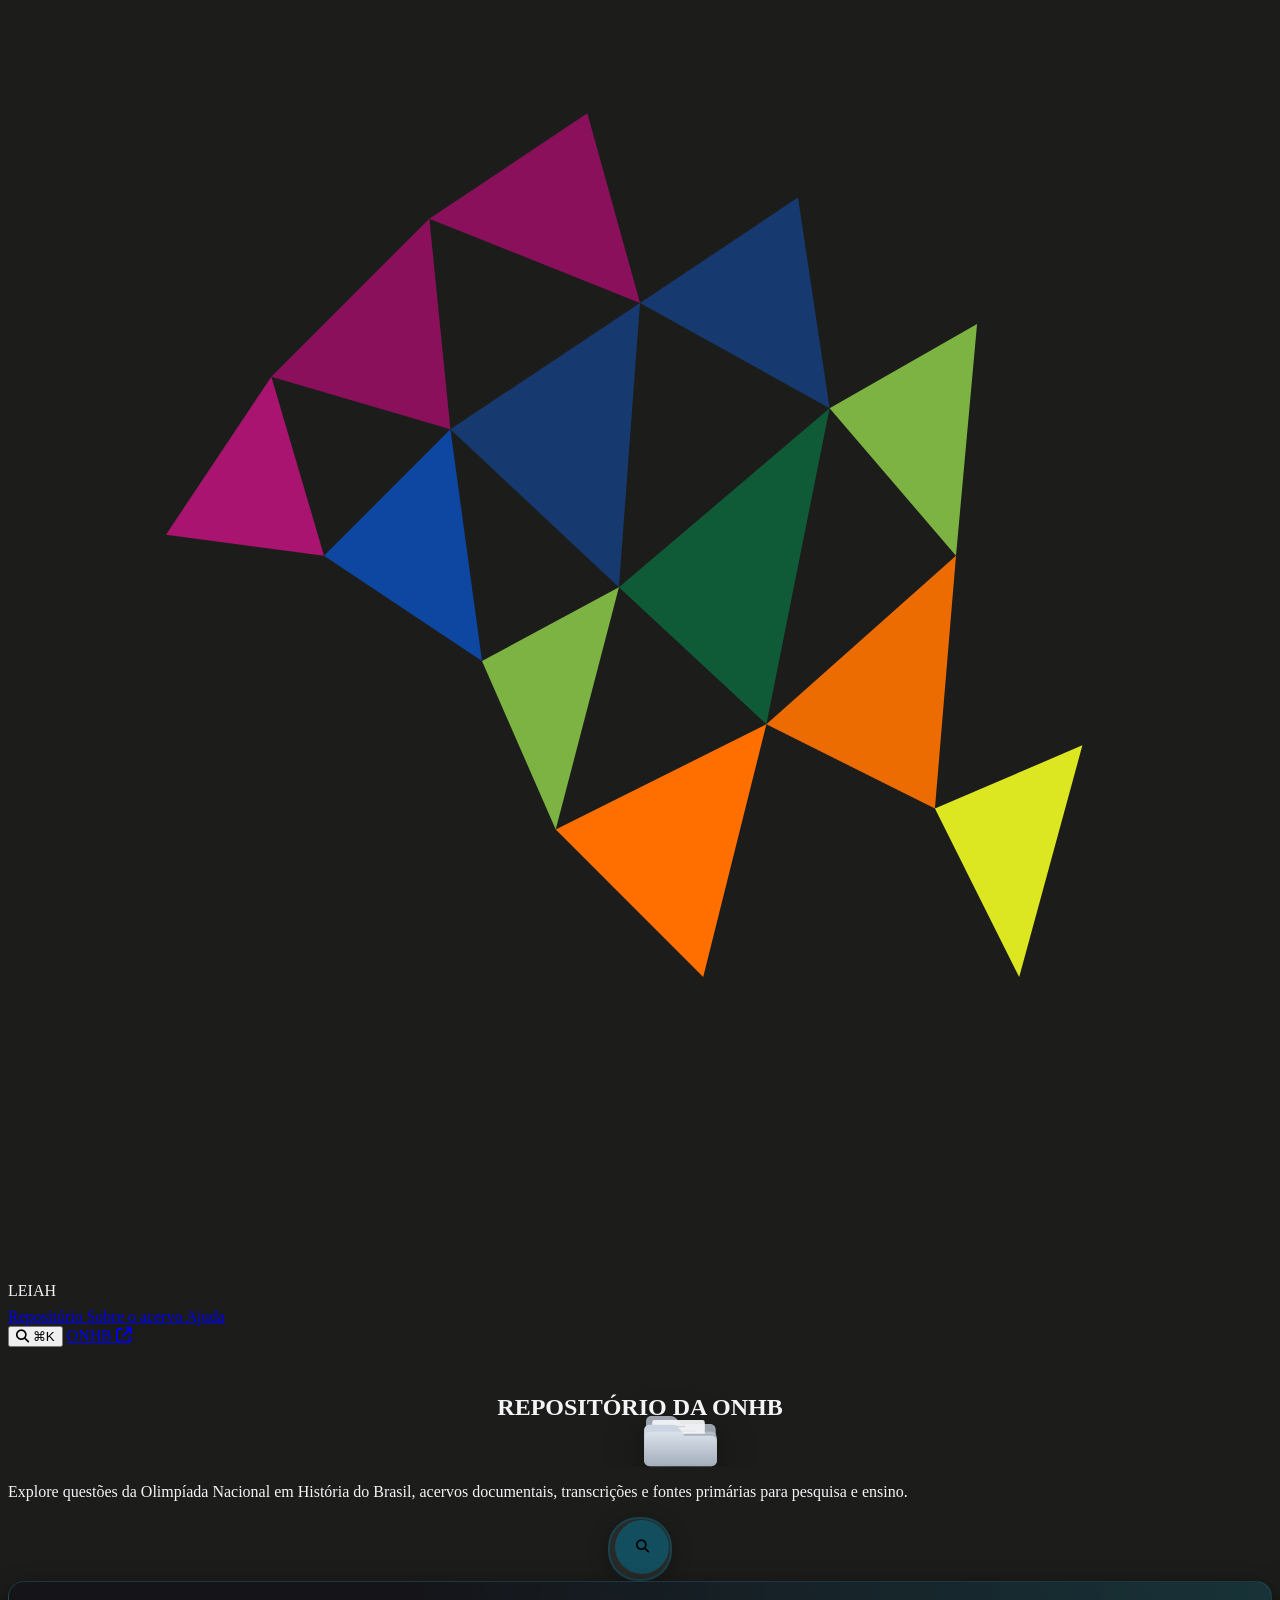
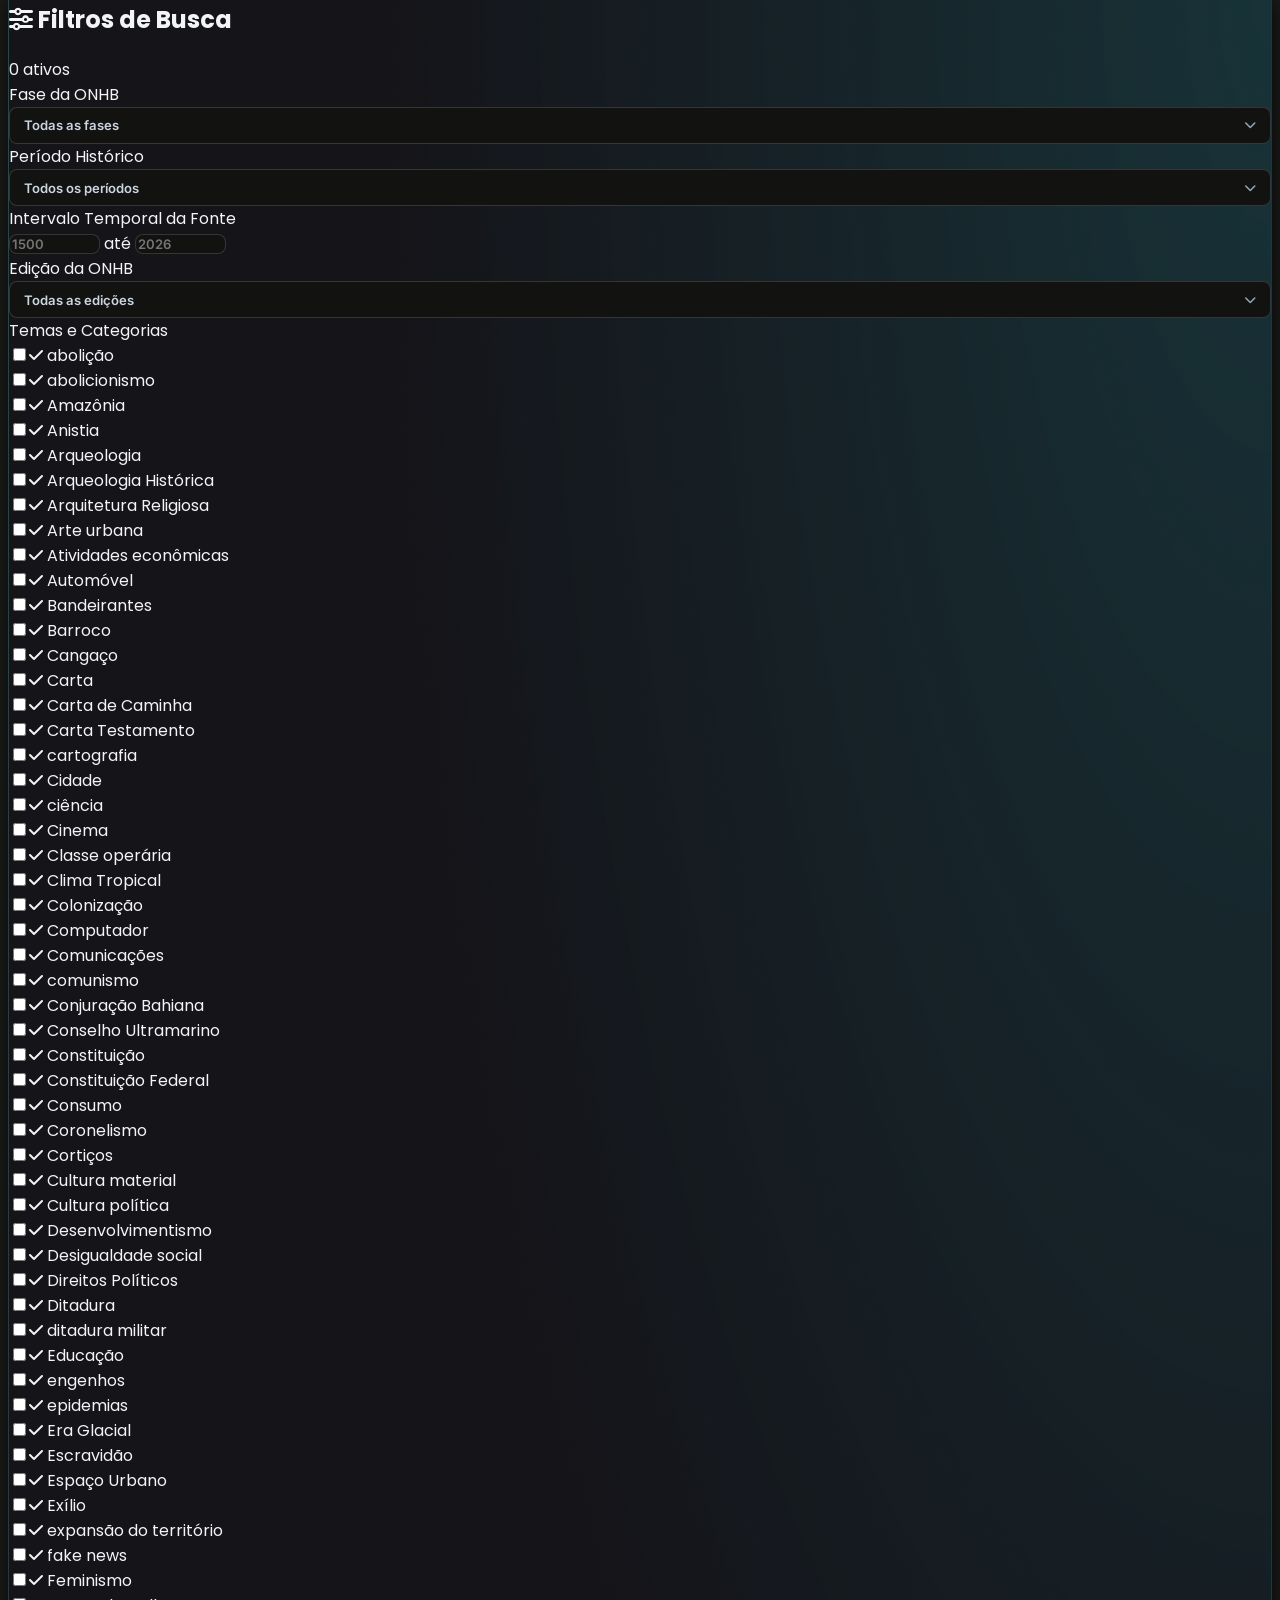
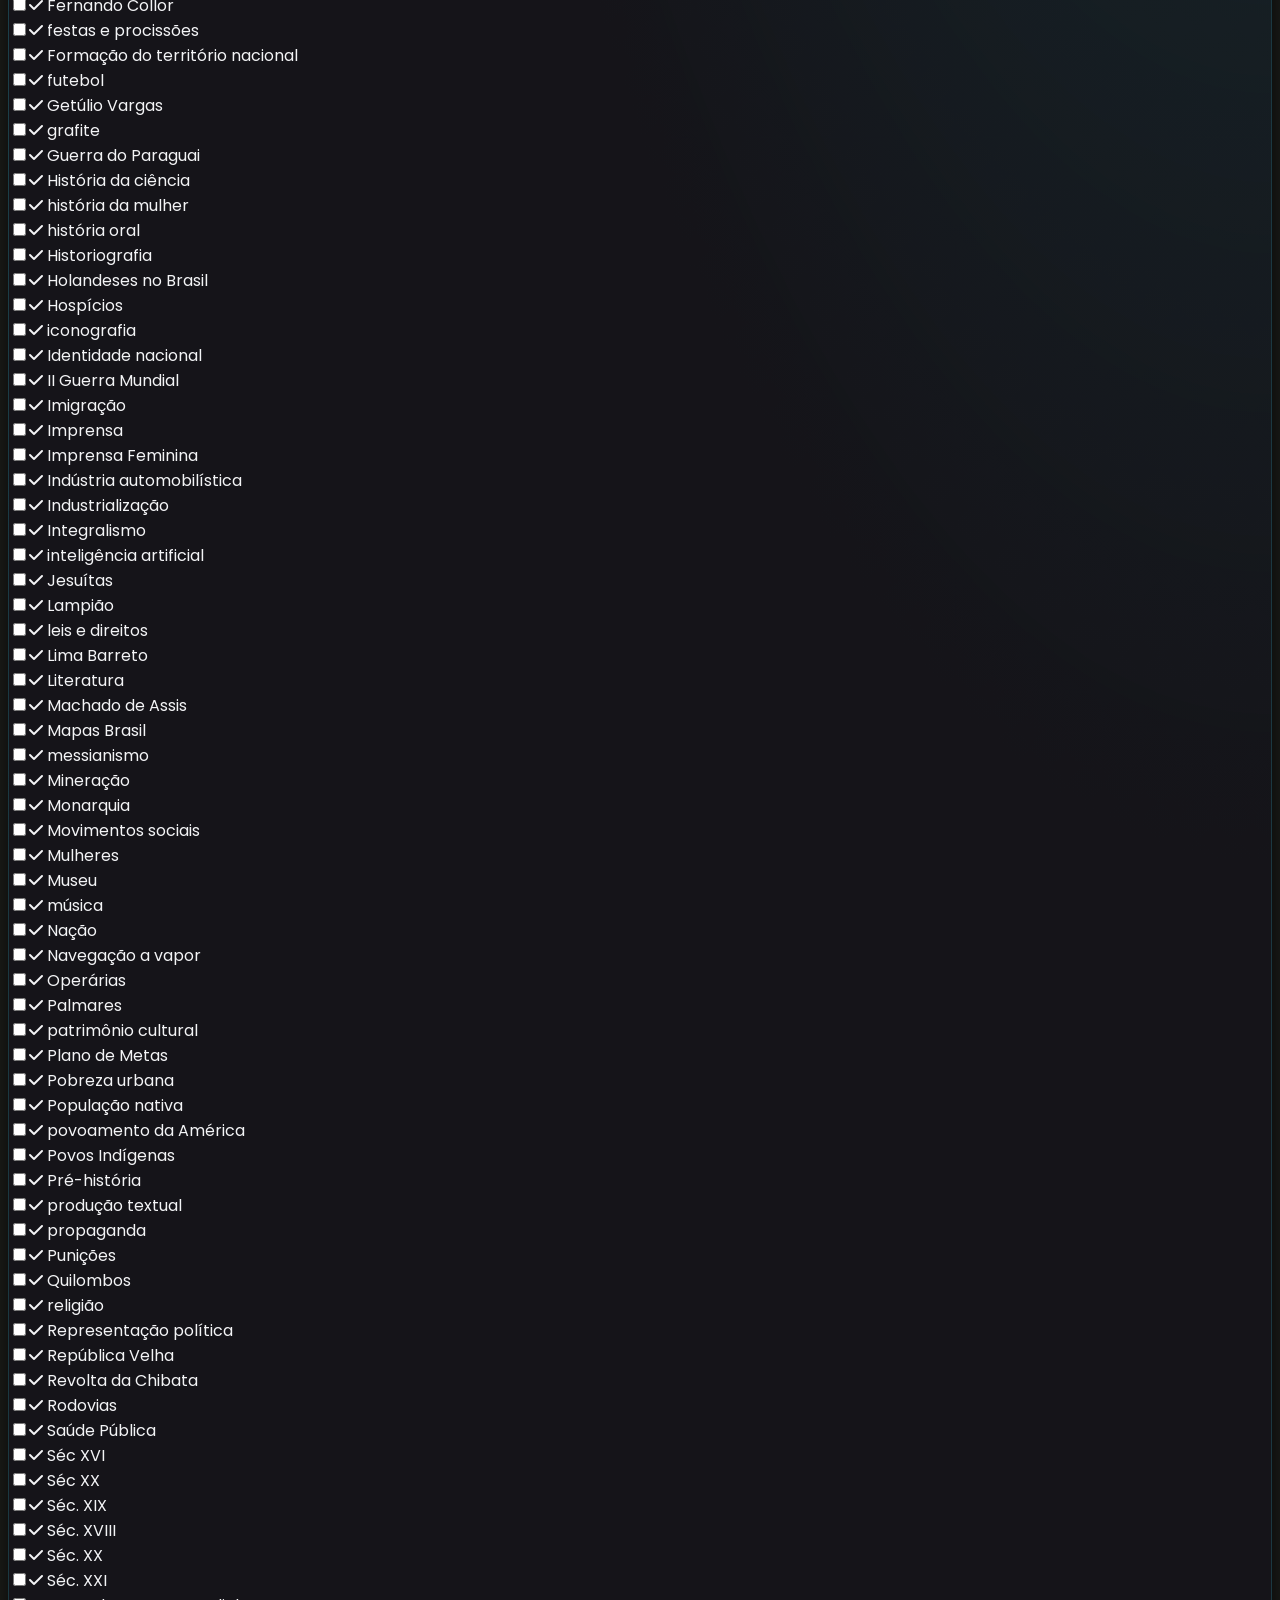
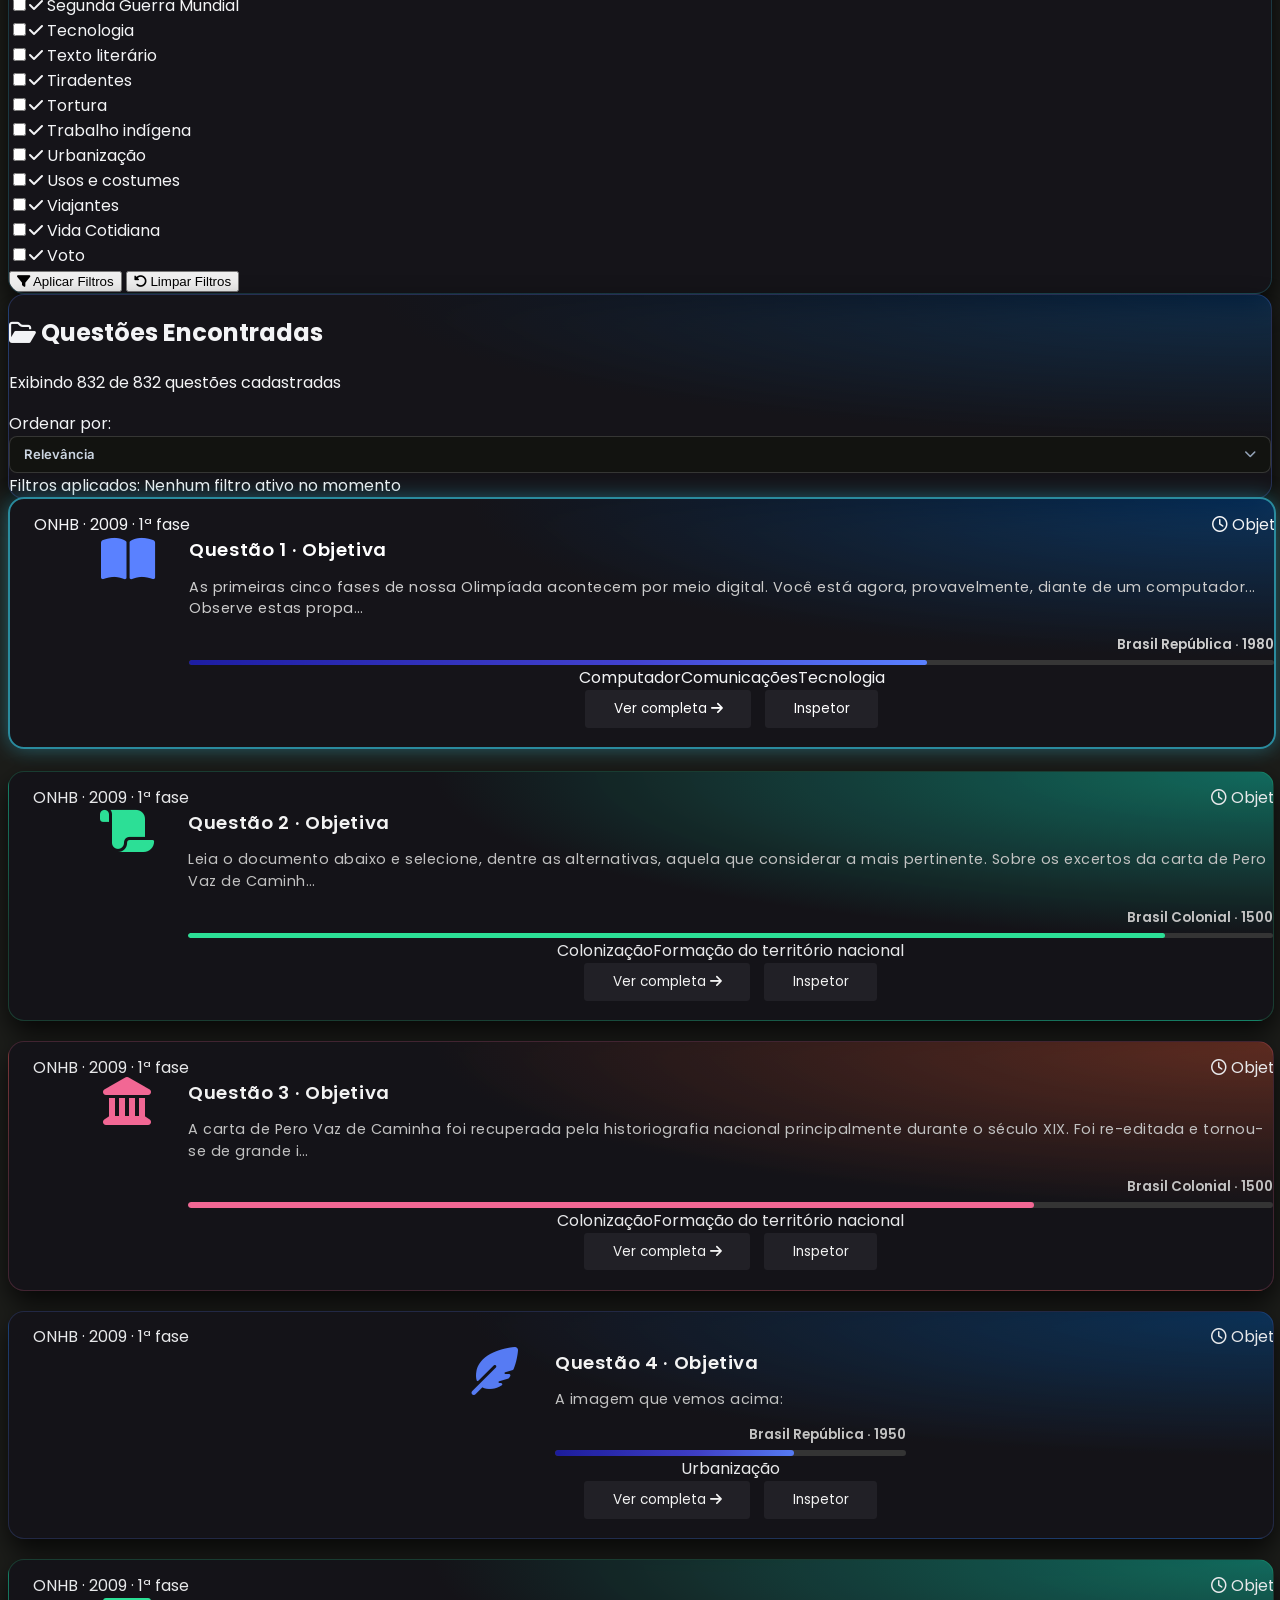
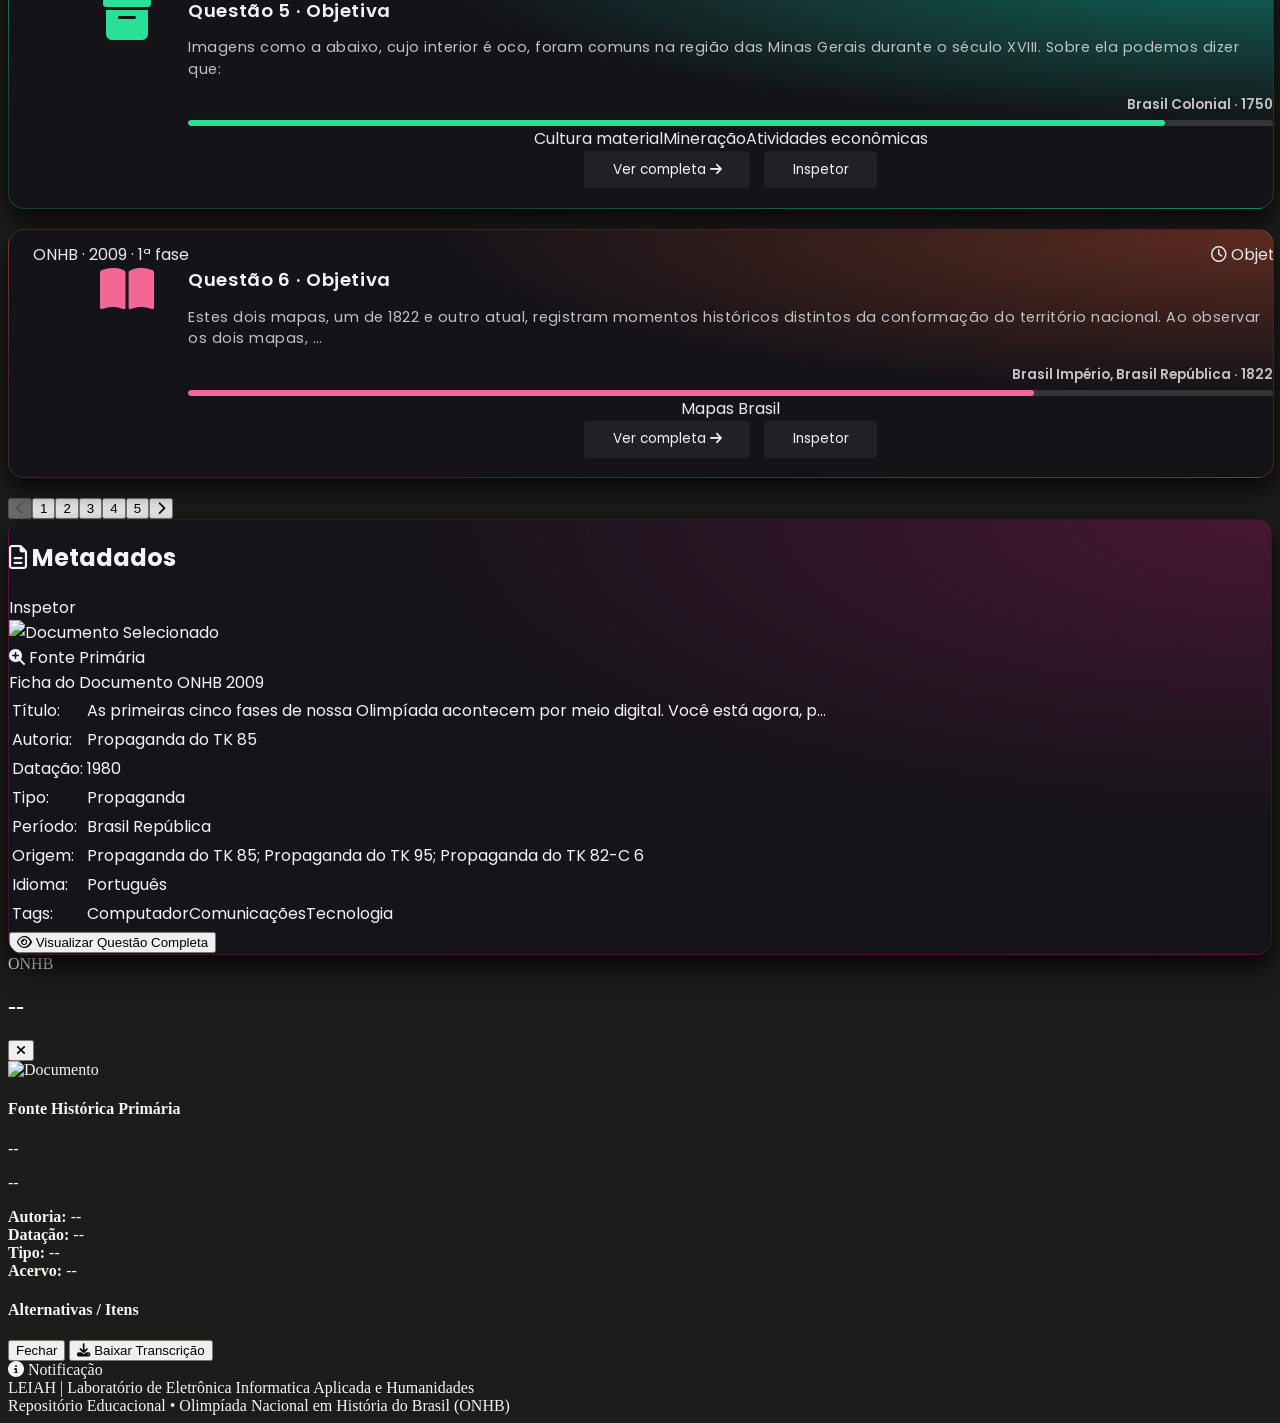
==== commit b9b19b57: "Update footer text in index.html" ====
--- a/ONHB_Network-main/web/index.html
+++ b/ONHB_Network-main/web/index.html
@@ -1251,7 +1251,7 @@
     <div class="max-w-[1440px] mx-auto px-4 sm:px-6 lg:px-8 flex flex-col sm:flex-row items-center justify-between gap-4">
       <div class="flex items-center space-x-3">
         <span class="font-display font-black text-white tracking-wider text-sm">LEIAH</span>
-        <span class="text-gray-500">| Laboratório de Estudos e Investigações em Ensino de História</span>
+        <span class="text-gray-500">| Laboratório de Eletrônica Informatica Aplicada e Humanidades</span>
       </div>
       <div class="text-gray-400 text-center sm:text-right text-[11px]">
         Repositório Educacional • Olimpíada Nacional em História do Brasil (ONHB)
@@ -1262,4 +1262,4 @@
   <script src="dados.js?v=3"></script>
   <script src="leiah.js?v=3"></script>
 </body>
-</html>+</html>
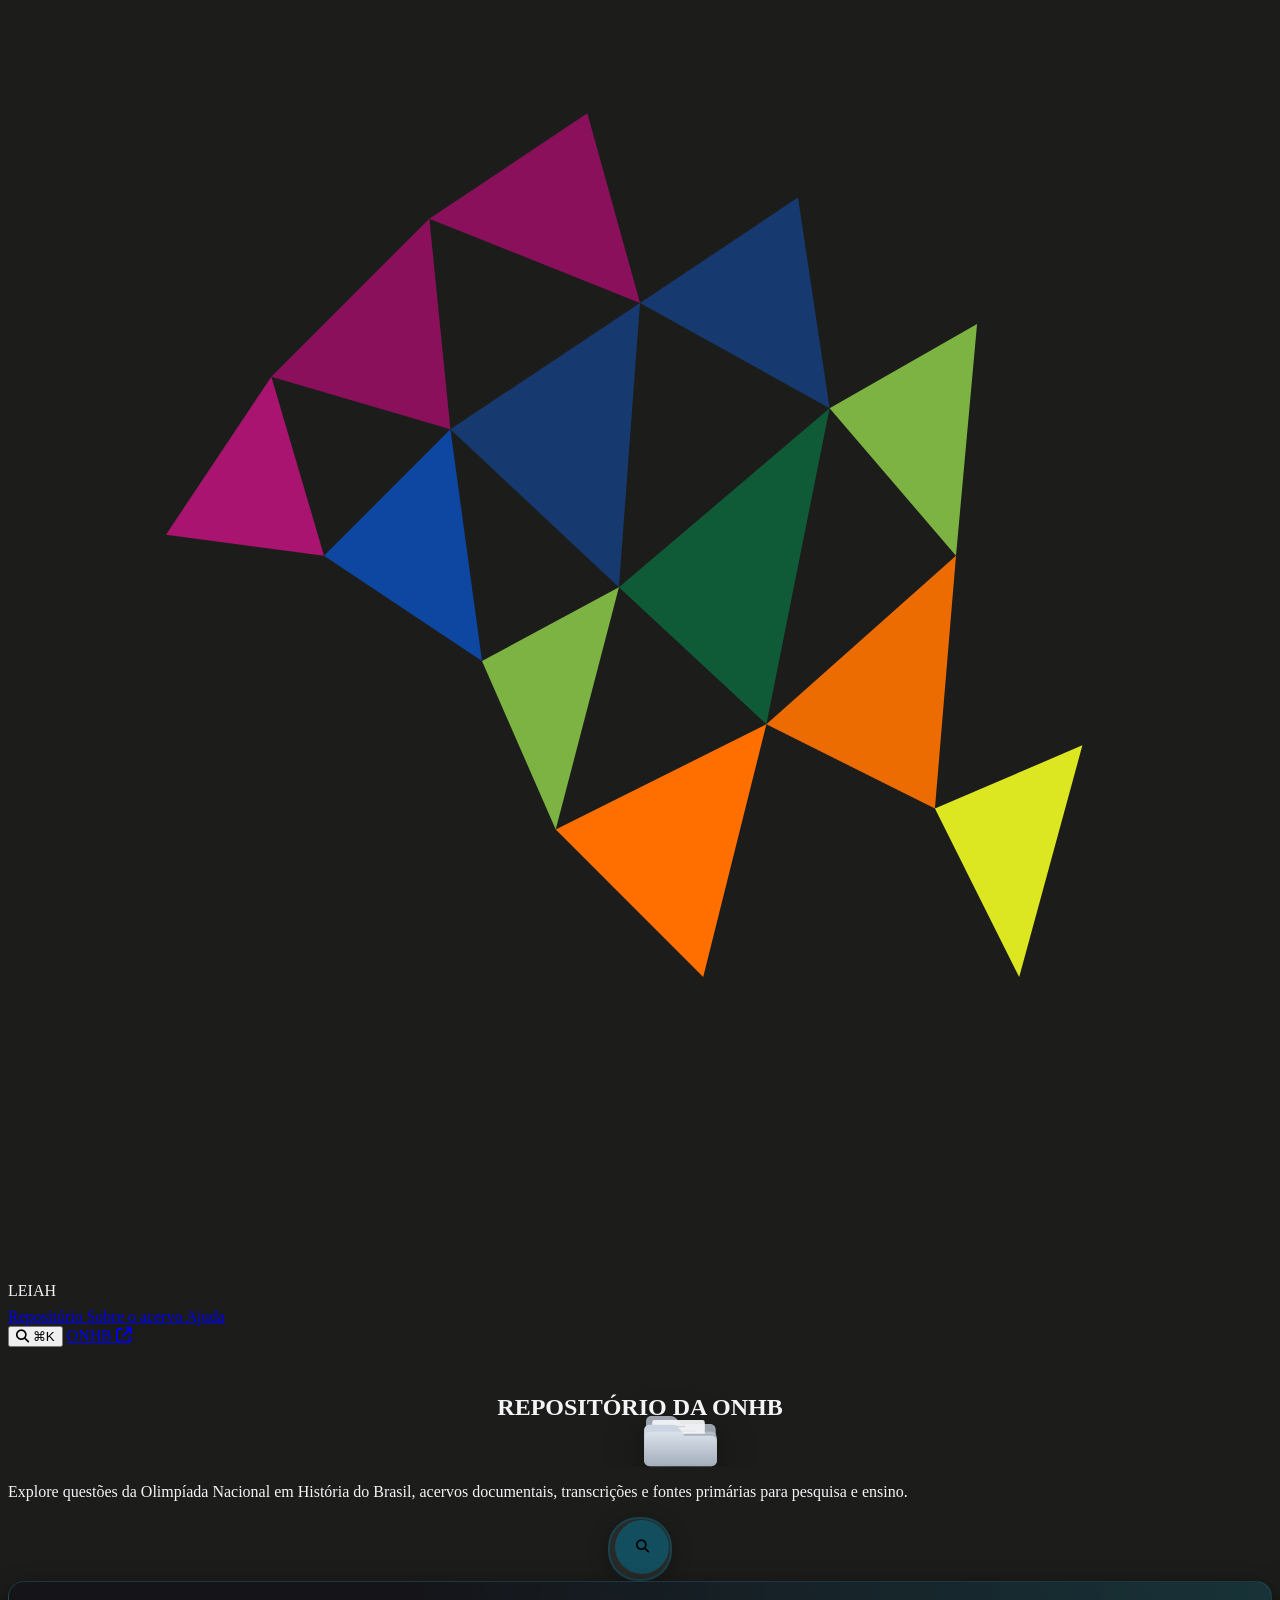
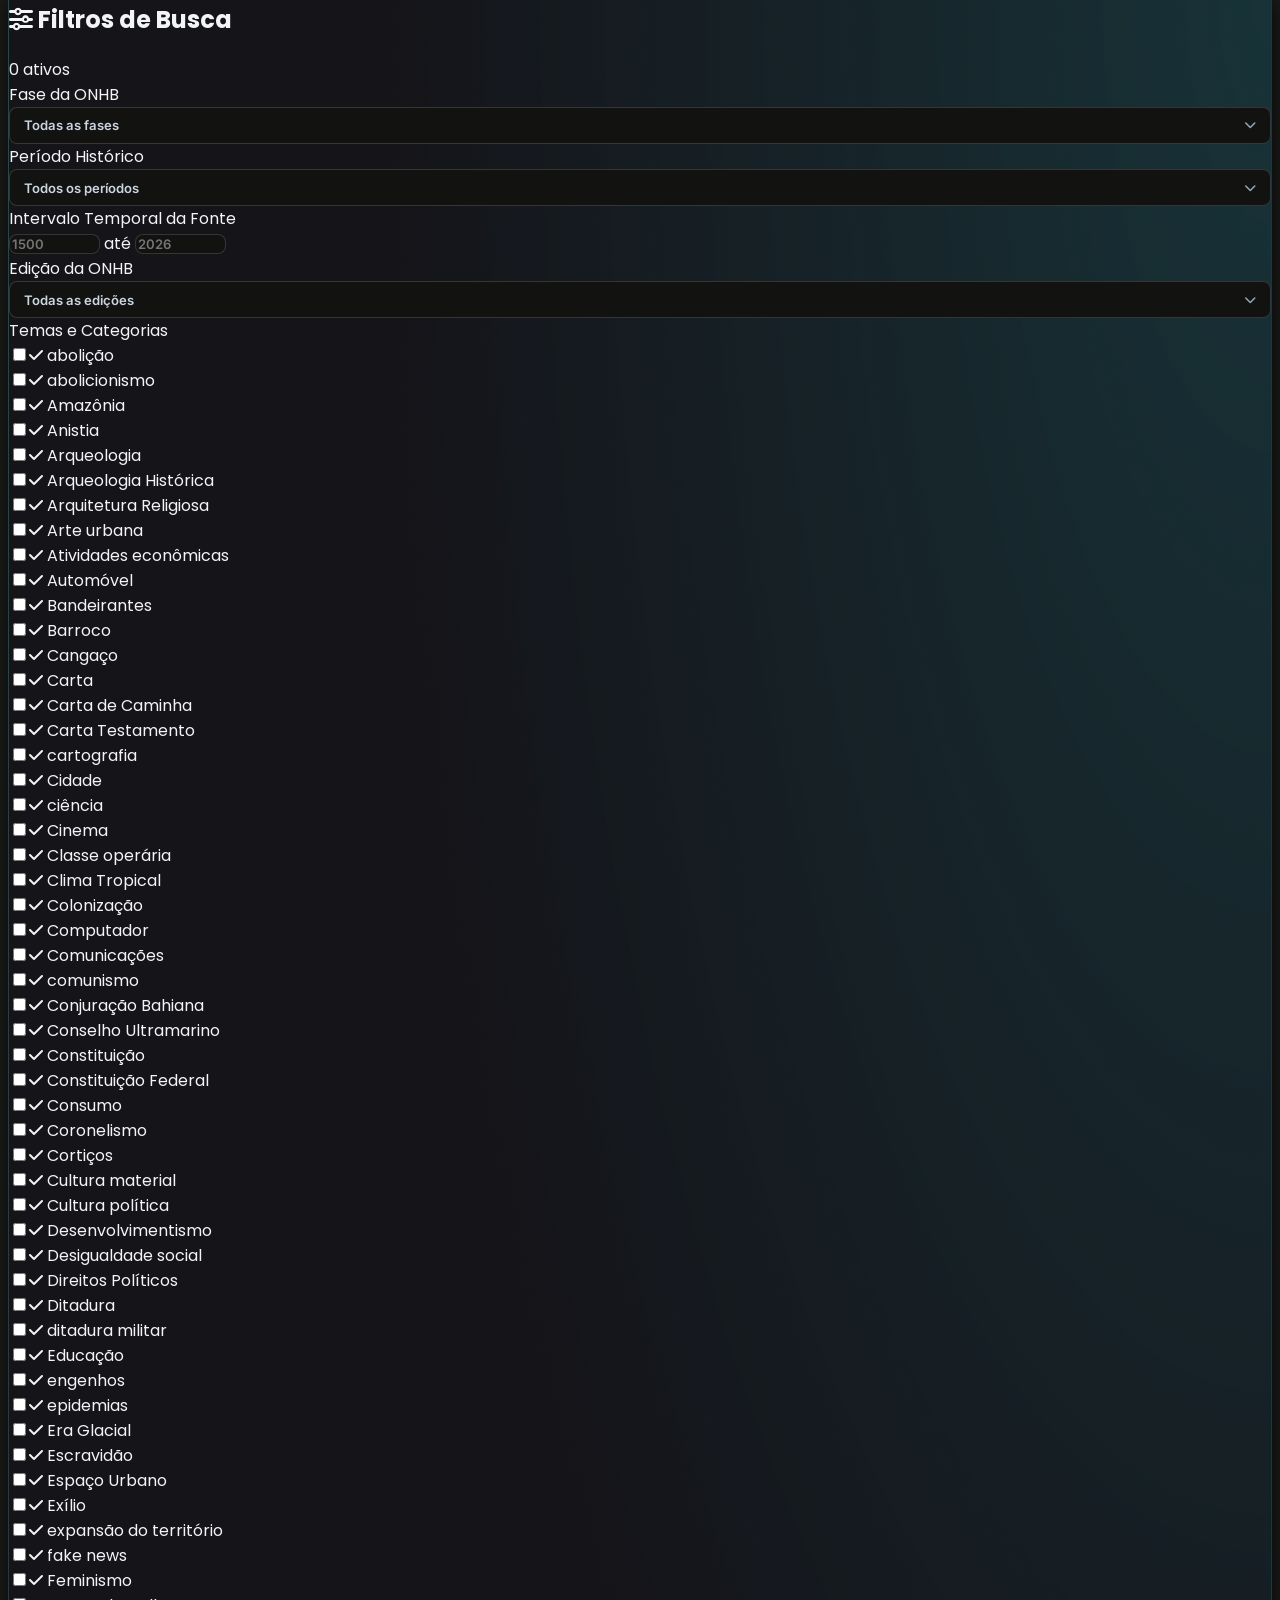
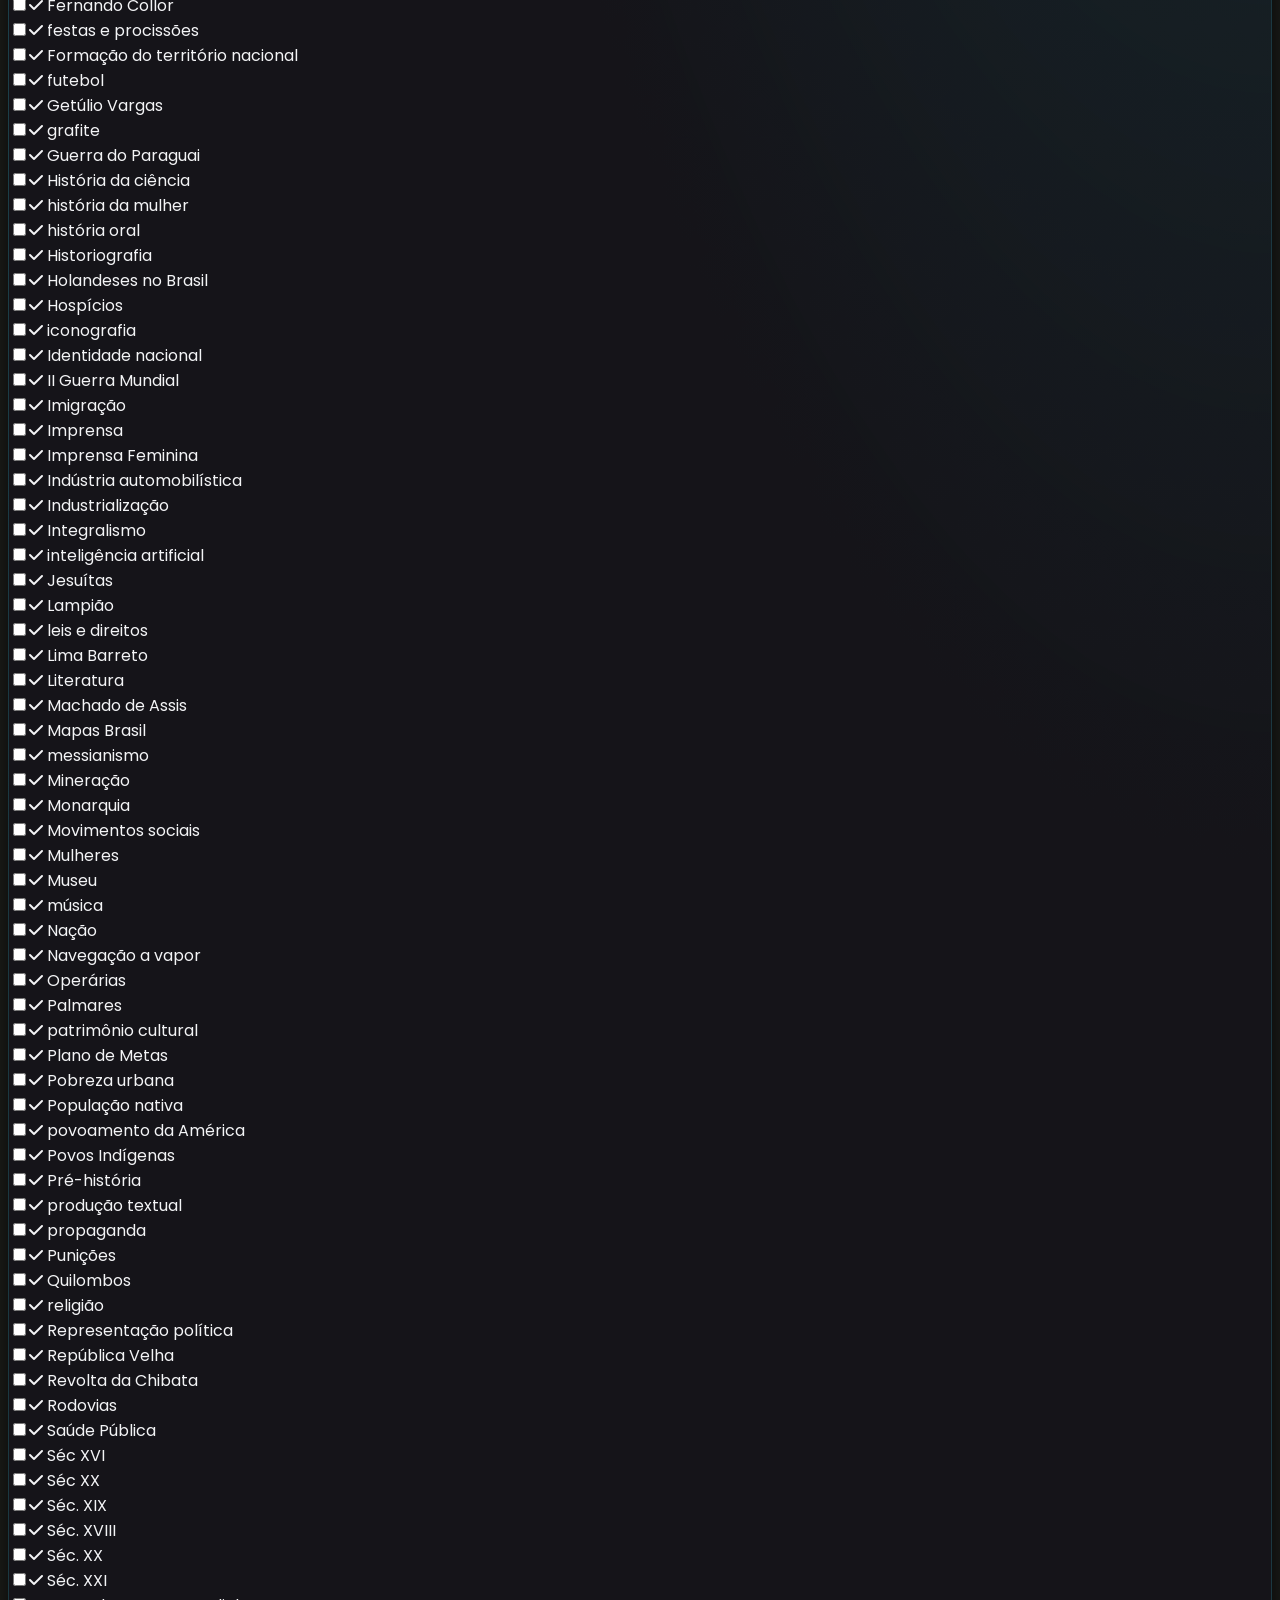
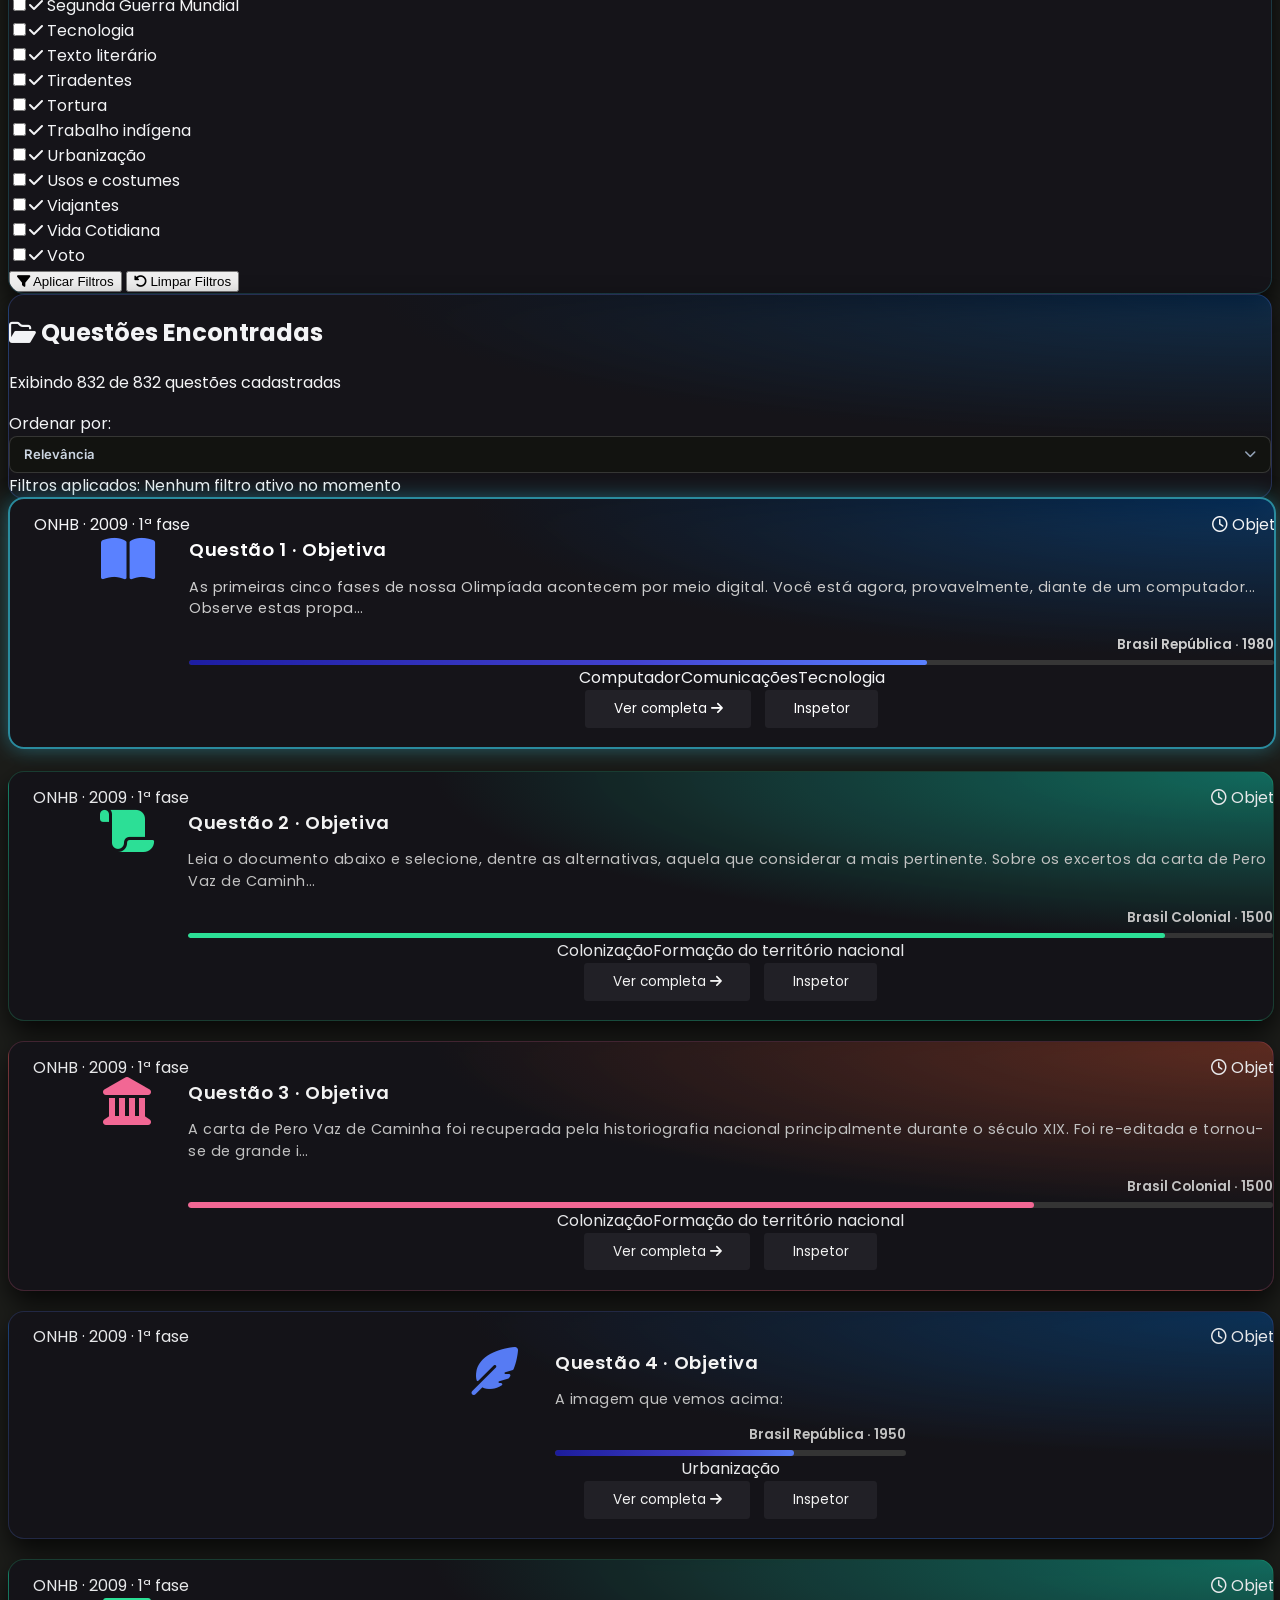
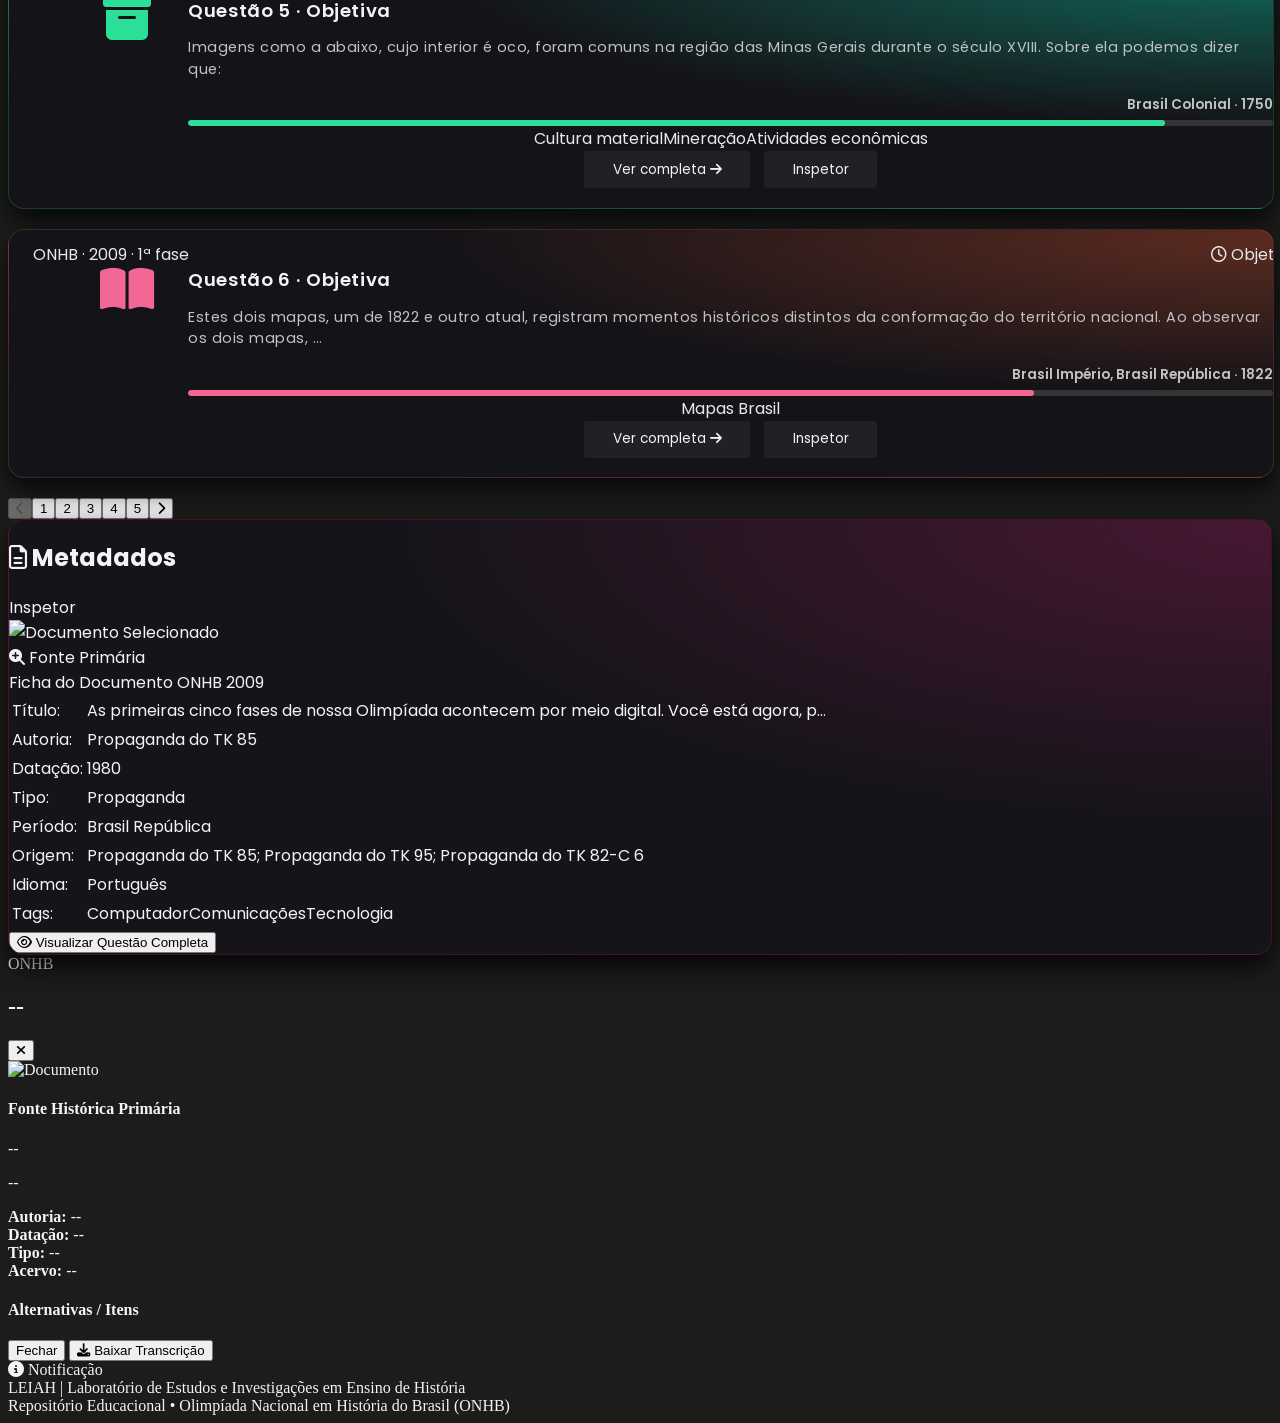
==== commit 0d5b602d: "Add files via upload" ====
--- a/ONHB_Network-main/web/index.html
+++ b/ONHB_Network-main/web/index.html
@@ -1251,7 +1251,7 @@
     <div class="max-w-[1440px] mx-auto px-4 sm:px-6 lg:px-8 flex flex-col sm:flex-row items-center justify-between gap-4">
       <div class="flex items-center space-x-3">
         <span class="font-display font-black text-white tracking-wider text-sm">LEIAH</span>
-        <span class="text-gray-500">| Laboratório de Eletrônica Informatica Aplicada e Humanidades</span>
+        <span class="text-gray-500">| Laboratório de Estudos e Investigações em Ensino de História</span>
       </div>
       <div class="text-gray-400 text-center sm:text-right text-[11px]">
         Repositório Educacional • Olimpíada Nacional em História do Brasil (ONHB)
@@ -1259,7 +1259,7 @@
     </div>
   </footer>
 
-  <script src="dados.js?v=3"></script>
-  <script src="leiah.js?v=3"></script>
+  <script src="dados.js?v=4"></script>
+  <script src="leiah.js?v=4"></script>
 </body>
-</html>
+</html>
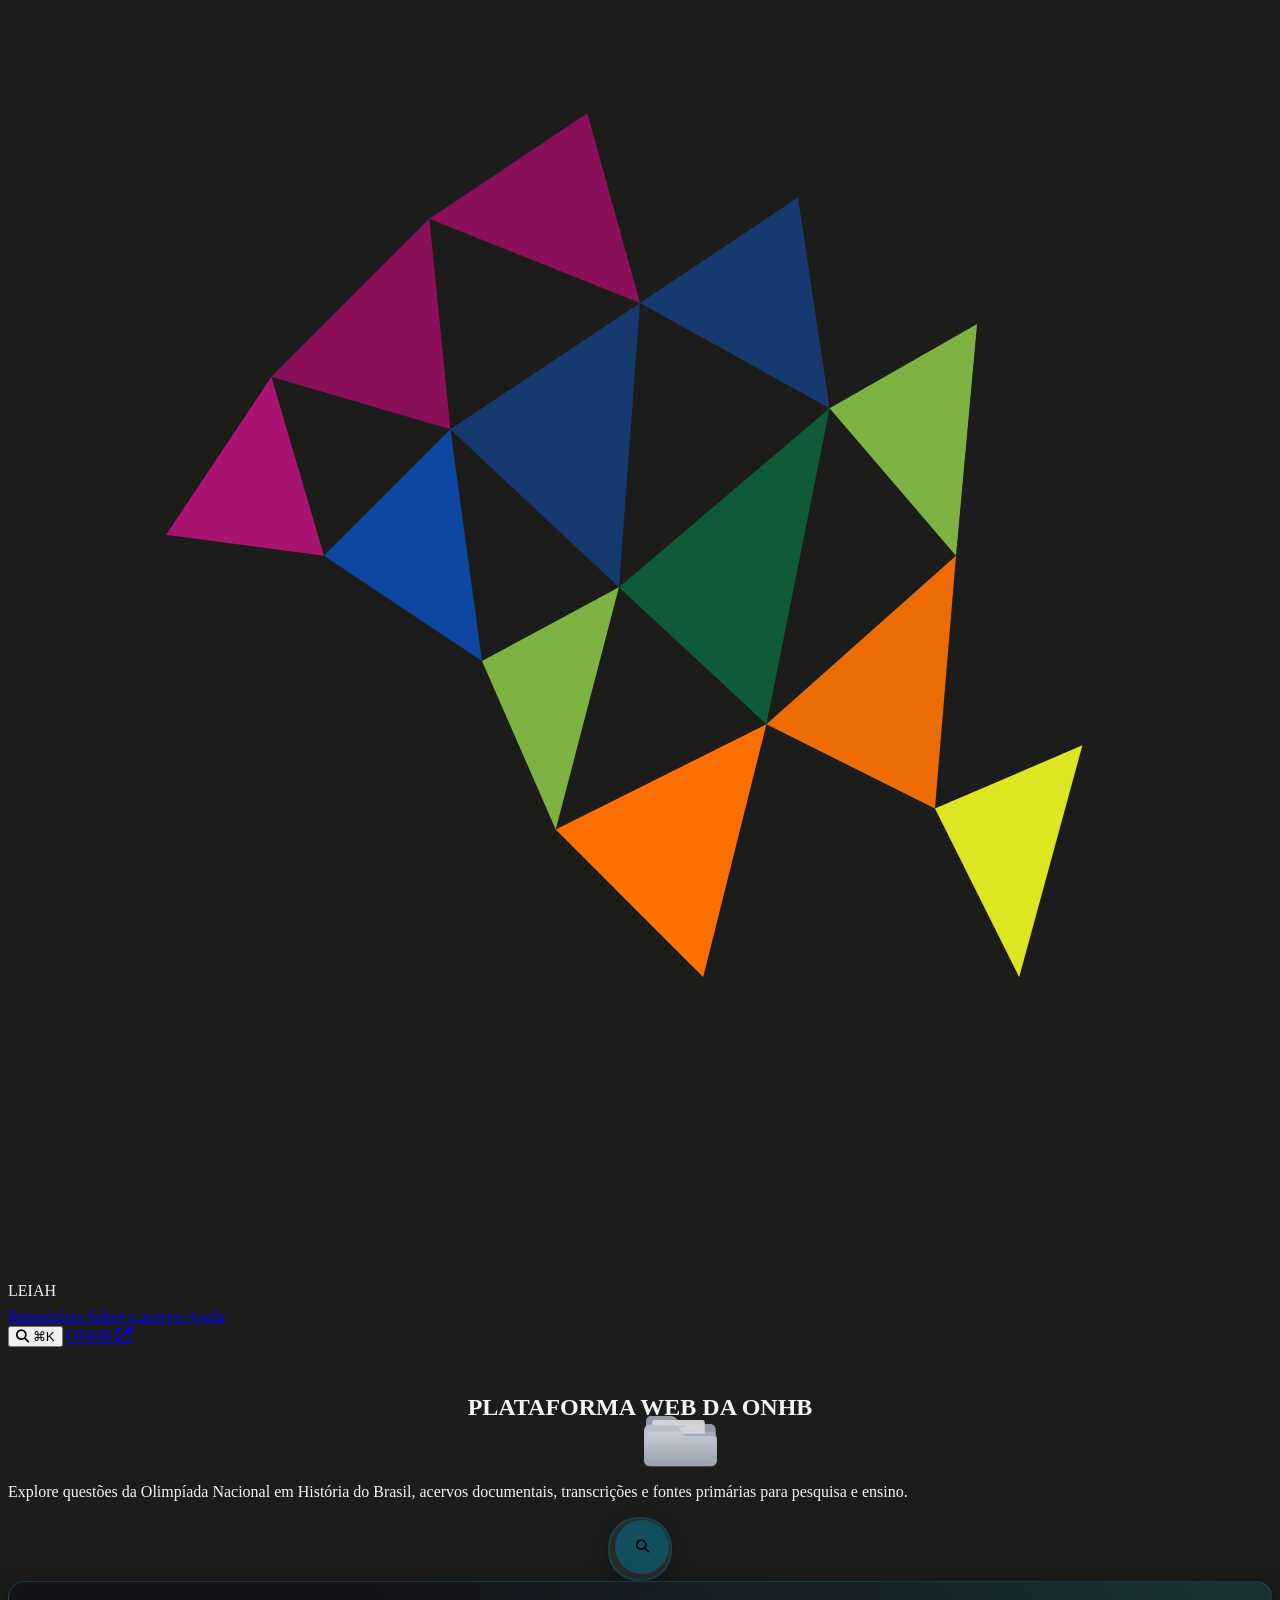
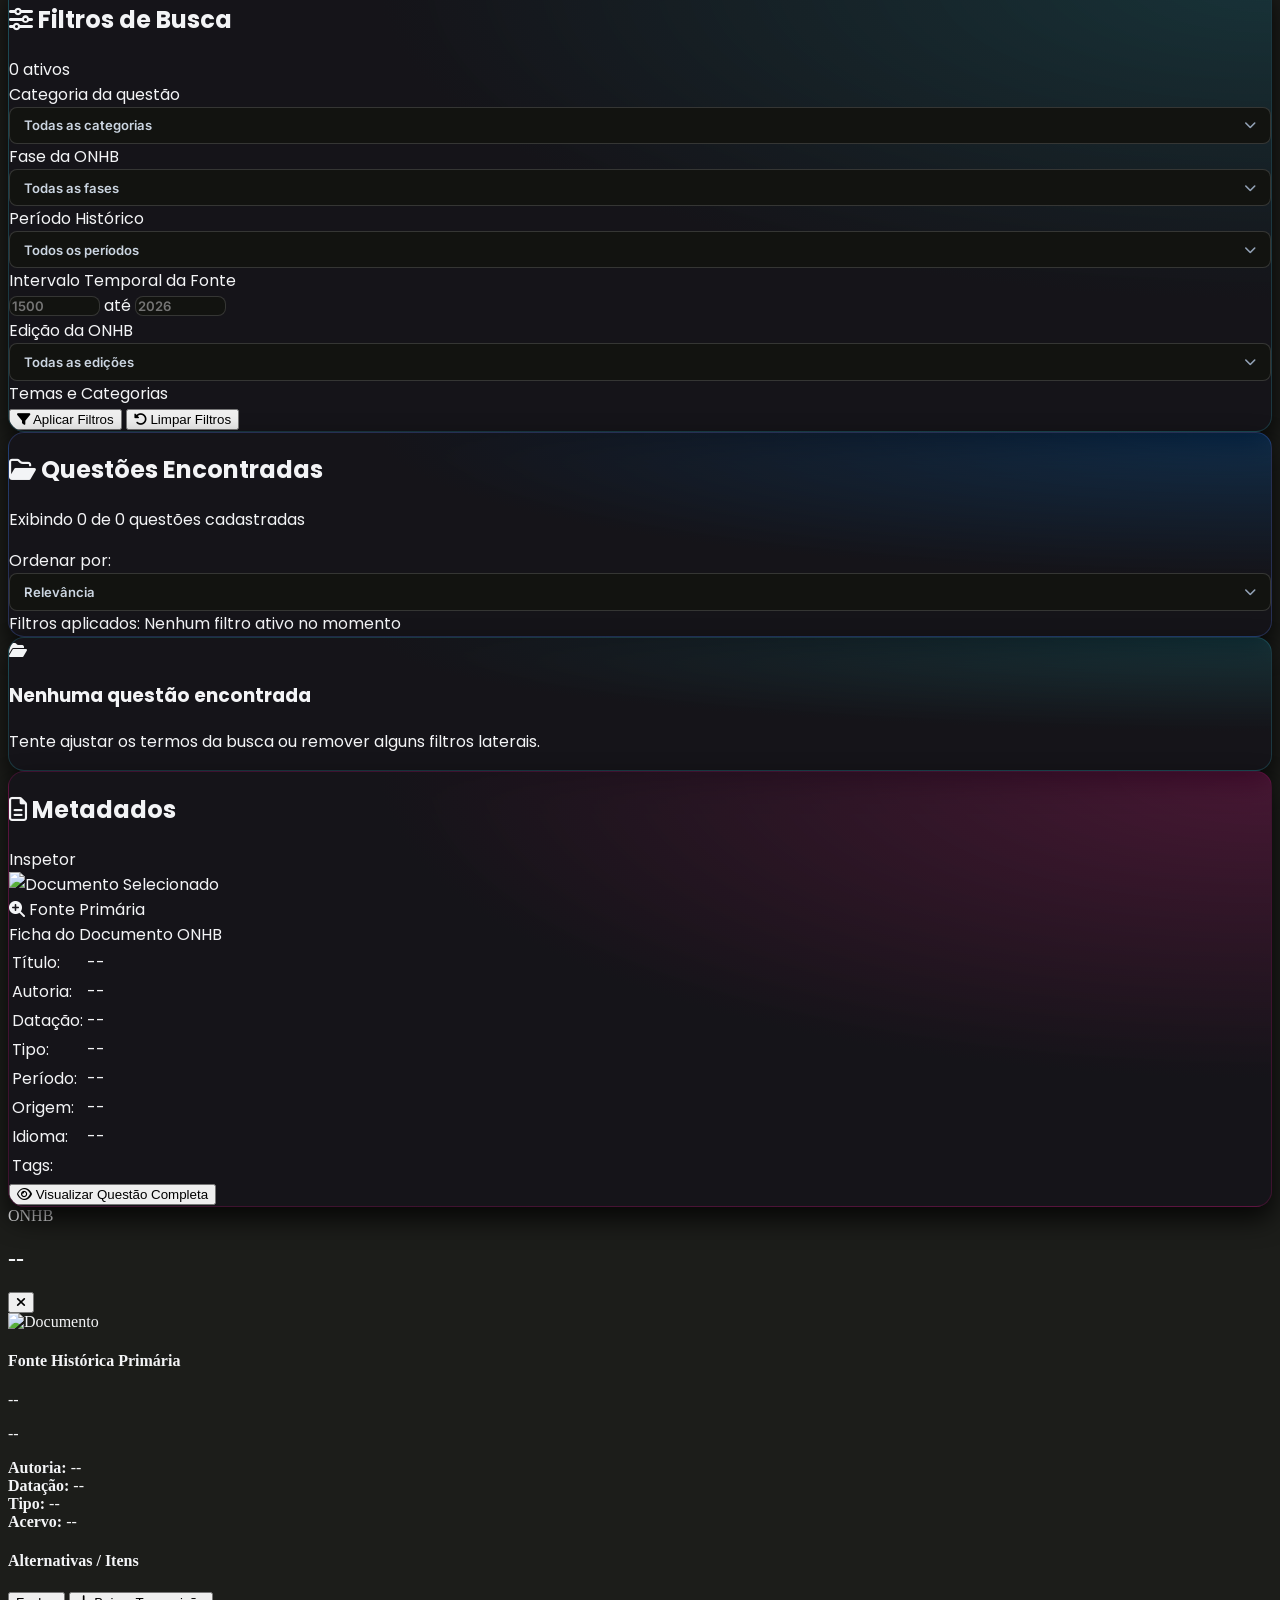
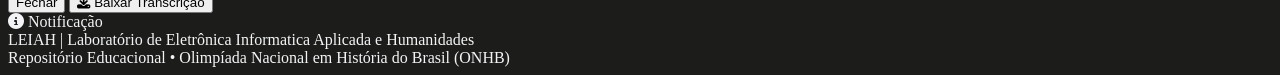
==== commit f3bcc152: "MUDANÇA DE NOME CENTRAL" ====
--- a/ONHB_Network-main/web/index.html
+++ b/ONHB_Network-main/web/index.html
@@ -871,13 +871,13 @@
     </div>
   </header>
 
-  <section class="py-10 bg-[#1c1d1a] border-b border-white/10 reveal reveal-fade-up">
+  <section class="py-10 bg-[#1c1d1a] border-b border-white/10">
     <div class="max-w-[1440px] mx-auto px-4 sm:px-6 lg:px-8 text-center space-y-4">
       
       <!-- Hero Folder Stage -->
       <div class="hero-folder-stage">
         <h1 id="titleText" class="text-2xl sm:text-4xl md:text-5xl lg:text-6xl font-black text-white tracking-wide uppercase select-none leading-tight whitespace-nowrap px-2 font-display">
-          REPOSITÓRIO DA <span class="text-[#8A105B] drop-shadow-[0_0_15px_rgba(138,16,91,0.5)]">ONHB</span>
+         PLATAFORMA WEB DA  <span class="text-[#8A105B] drop-shadow-[0_0_15px_rgba(138,16,91,0.5)]">ONHB</span>
         </h1>
 
         <!-- Folder Floating Layer -->
@@ -928,7 +928,7 @@
 
       <!-- LEFT SIDEBAR: FILTERS -->
       <aside class="lg:col-span-4 space-y-6">
-        <div class="panel-card-custom p-6 space-y-6 reveal reveal-fade-right">
+        <div class="panel-card-custom p-6 space-y-6">
           
           <div class="flex items-center justify-between pb-3.5 border-b border-white/10">
             <h2 class="text-lg font-serif font-bold text-gray-100 flex items-center gap-2">
@@ -937,6 +937,20 @@
             <span id="activeFiltersBadge" class="text-xs font-bold bg-leiahTeal/40 text-teal-200 px-3 py-1 rounded-full border border-teal-500/30">
               0 ativos
             </span>
+          </div>
+
+          <!-- Filter: Question category -->
+          <div class="space-y-2">
+            <label class="text-xs font-bold uppercase tracking-wider text-gray-300 block">Categoria da questão</label>
+            <div class="custom-select-wrapper" id="wrapperCategoria">
+              <div class="custom-select-trigger" data-value="all">
+                <span class="selected-text">Todas as categorias</span>
+                <i class="fa-solid fa-chevron-down chevron"></i>
+              </div>
+              <div class="custom-options-menu">
+                <div class="custom-option selected" data-value="all">Todas as categorias</div>
+              </div>
+            </div>
           </div>
 
           <!-- Filter: Phase -->
@@ -1064,7 +1078,7 @@
       <section class="lg:col-span-5 space-y-4">
         
         <!-- Results Header & Sorting -->
-        <div class="panel-card-custom blue p-4 space-y-3 reveal reveal-fade-up">
+        <div class="panel-card-custom blue p-4 space-y-3">
           <div class="flex flex-col sm:flex-row sm:items-center justify-between gap-2">
             <div>
               <h2 class="text-lg font-serif font-bold text-gray-100 flex items-center gap-2">
@@ -1103,14 +1117,14 @@
         </div>
 
         <!-- Pagination Bar -->
-        <div id="paginationBar" class="pt-4 flex items-center justify-center space-x-1.5 text-xs font-medium reveal reveal-fade-up">
+        <div id="paginationBar" class="pt-4 flex items-center justify-center space-x-1.5 text-xs font-medium">
           <!-- Injected dynamically -->
         </div>
 
       </section>
 
       <aside class="lg:col-span-3 space-y-6">
-        <div class="panel-card-custom magenta p-5 space-y-4 sticky top-20 reveal reveal-fade-left">
+        <div class="panel-card-custom magenta p-5 space-y-4 sticky top-20">
           
           <div class="flex items-center justify-between pb-3 border-b border-white/10">
             <h2 class="text-base font-serif font-bold text-gray-100 flex items-center gap-2">
@@ -1251,7 +1265,7 @@
     <div class="max-w-[1440px] mx-auto px-4 sm:px-6 lg:px-8 flex flex-col sm:flex-row items-center justify-between gap-4">
       <div class="flex items-center space-x-3">
         <span class="font-display font-black text-white tracking-wider text-sm">LEIAH</span>
-        <span class="text-gray-500">| Laboratório de Estudos e Investigações em Ensino de História</span>
+        <span class="text-gray-500">| Laboratório de Eletrônica Informatica Aplicada e Humanidades</span>
       </div>
       <div class="text-gray-400 text-center sm:text-right text-[11px]">
         Repositório Educacional • Olimpíada Nacional em História do Brasil (ONHB)
@@ -1259,7 +1273,6 @@
     </div>
   </footer>
 
-  <script src="dados.js?v=4"></script>
   <script src="leiah.js?v=4"></script>
 </body>
-</html>+</html>
